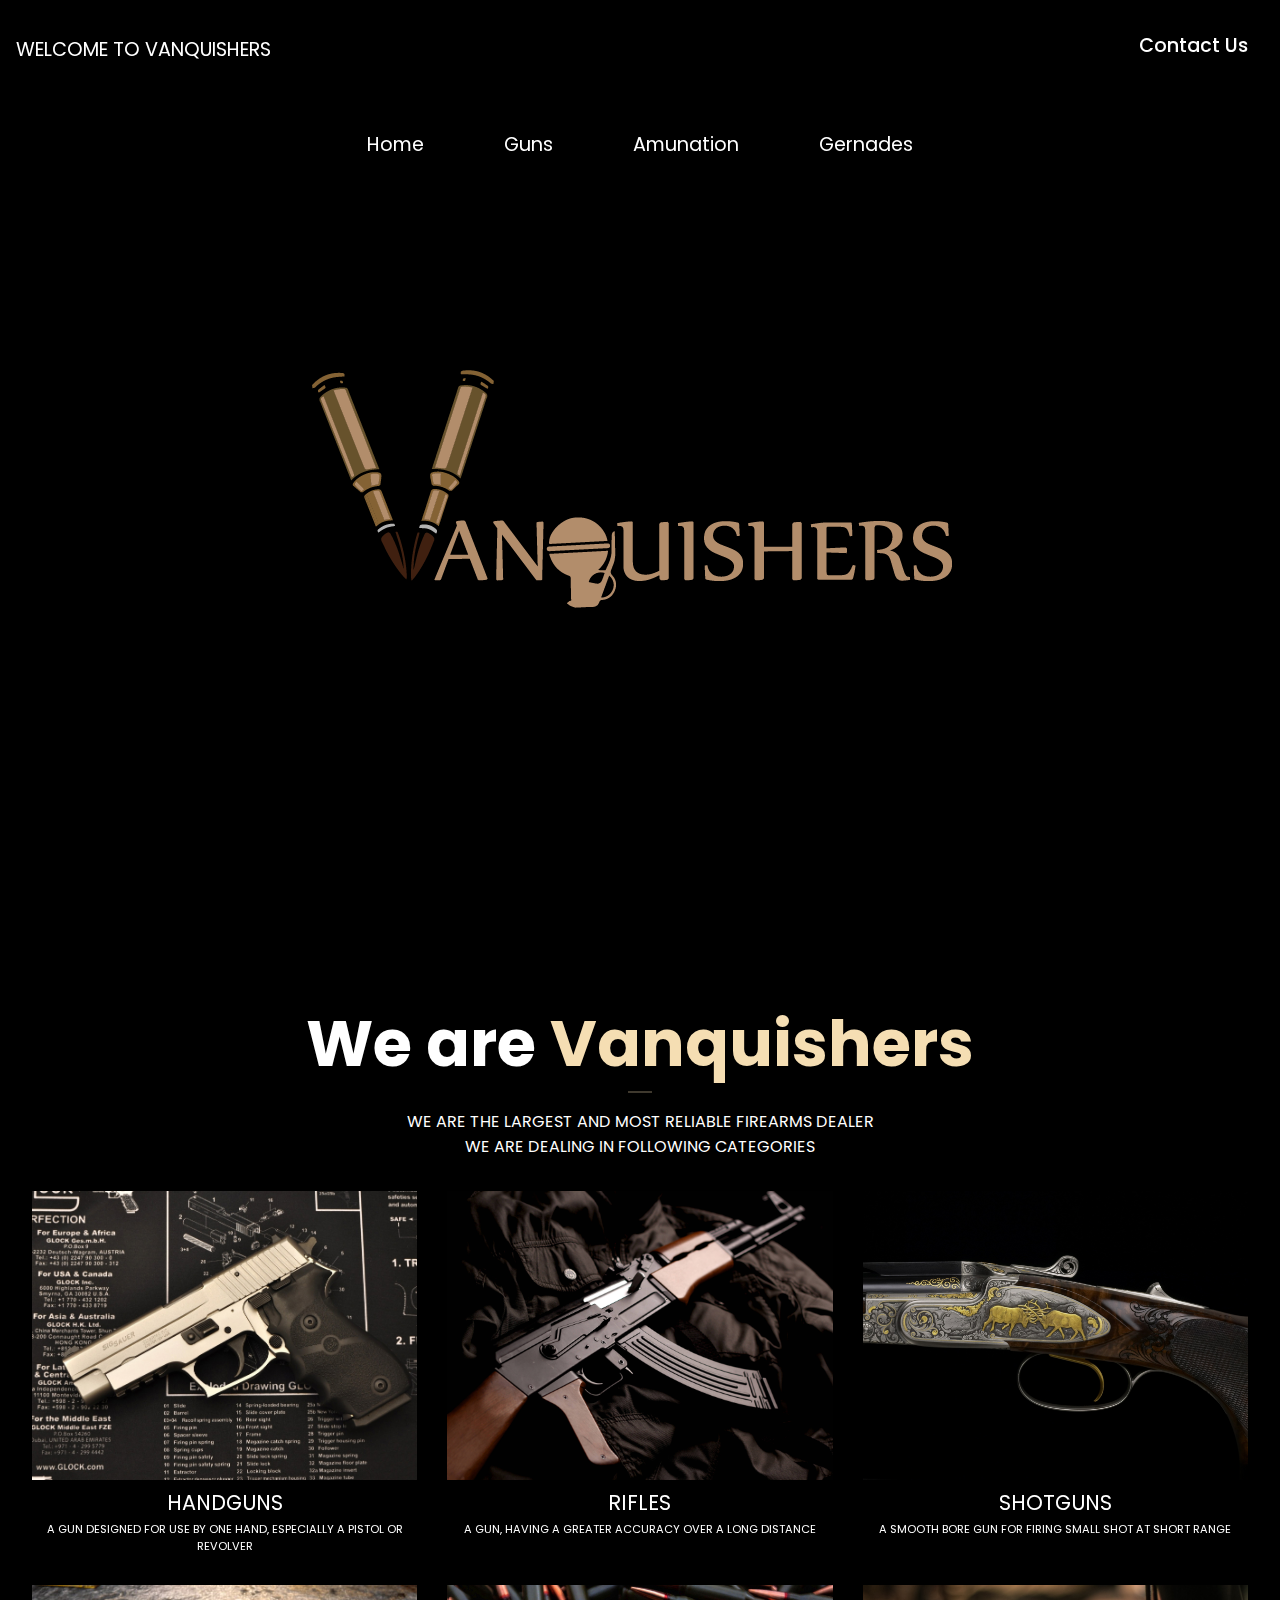
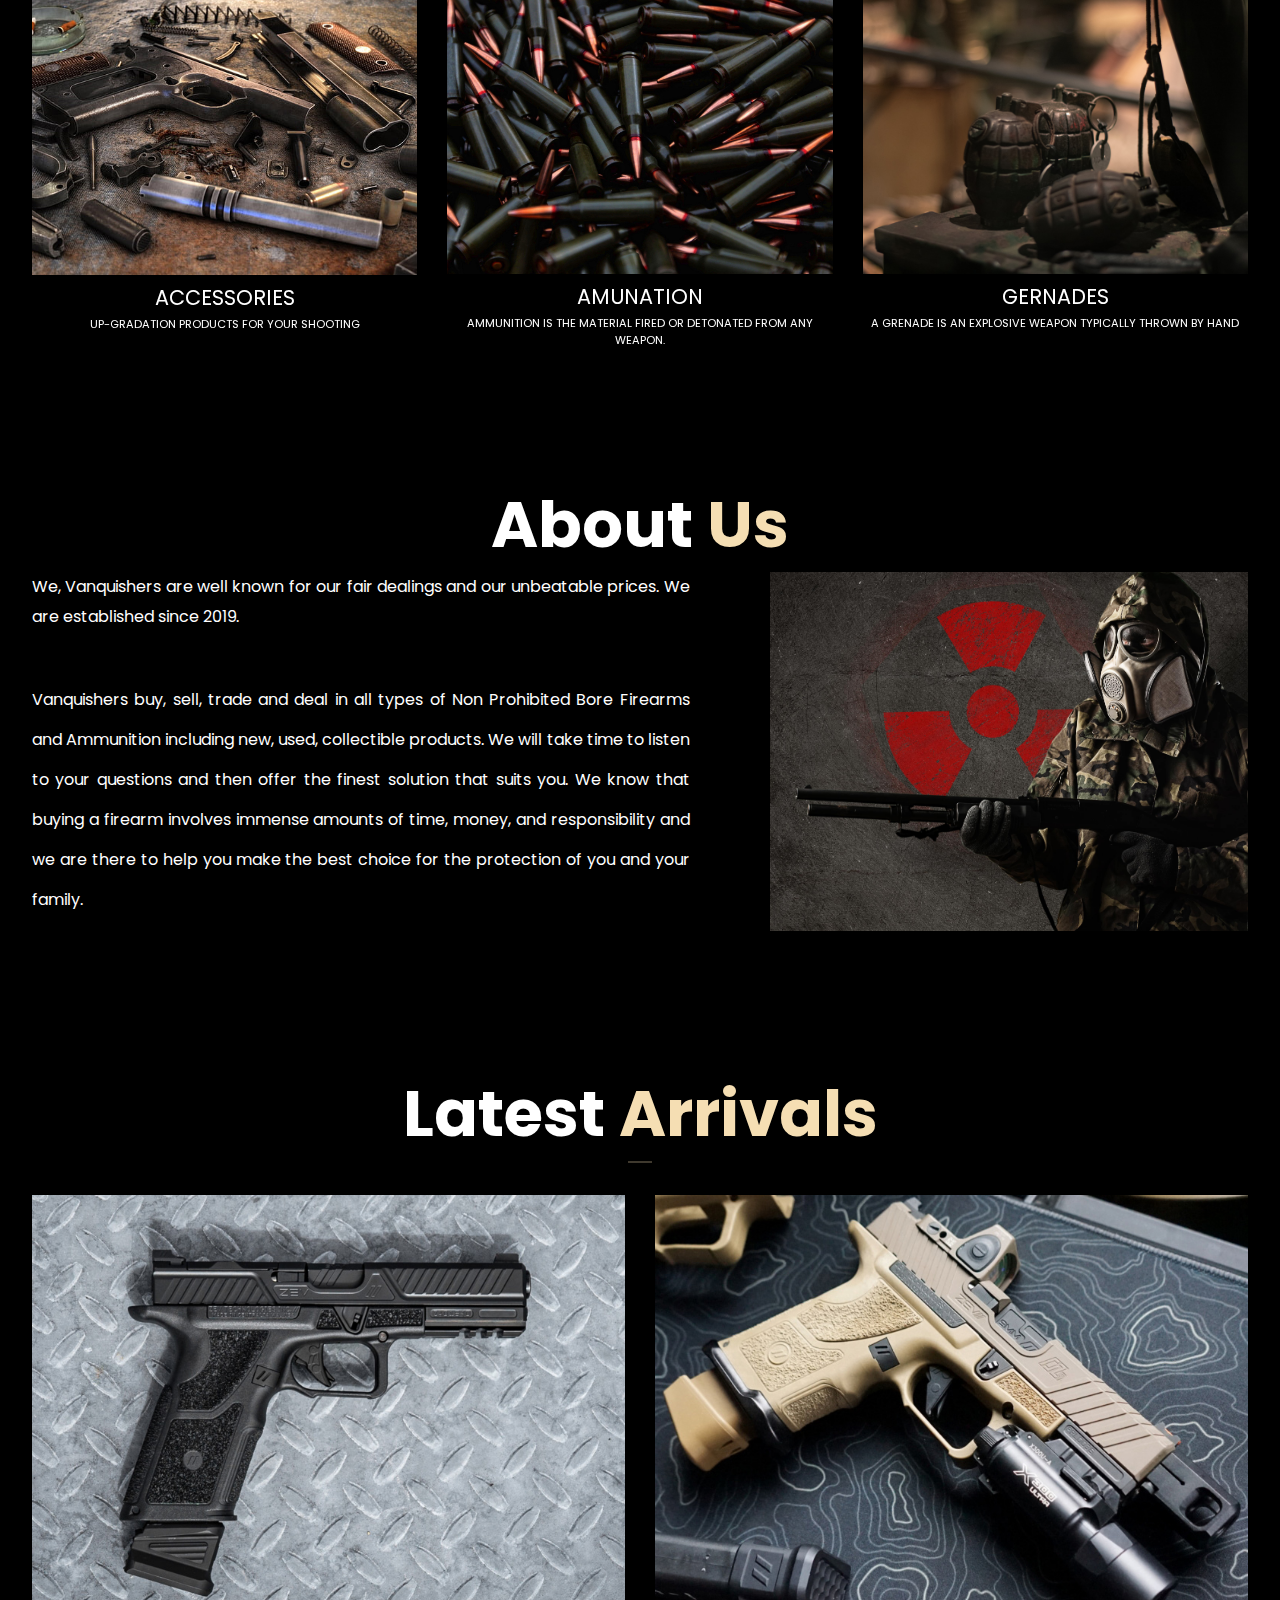
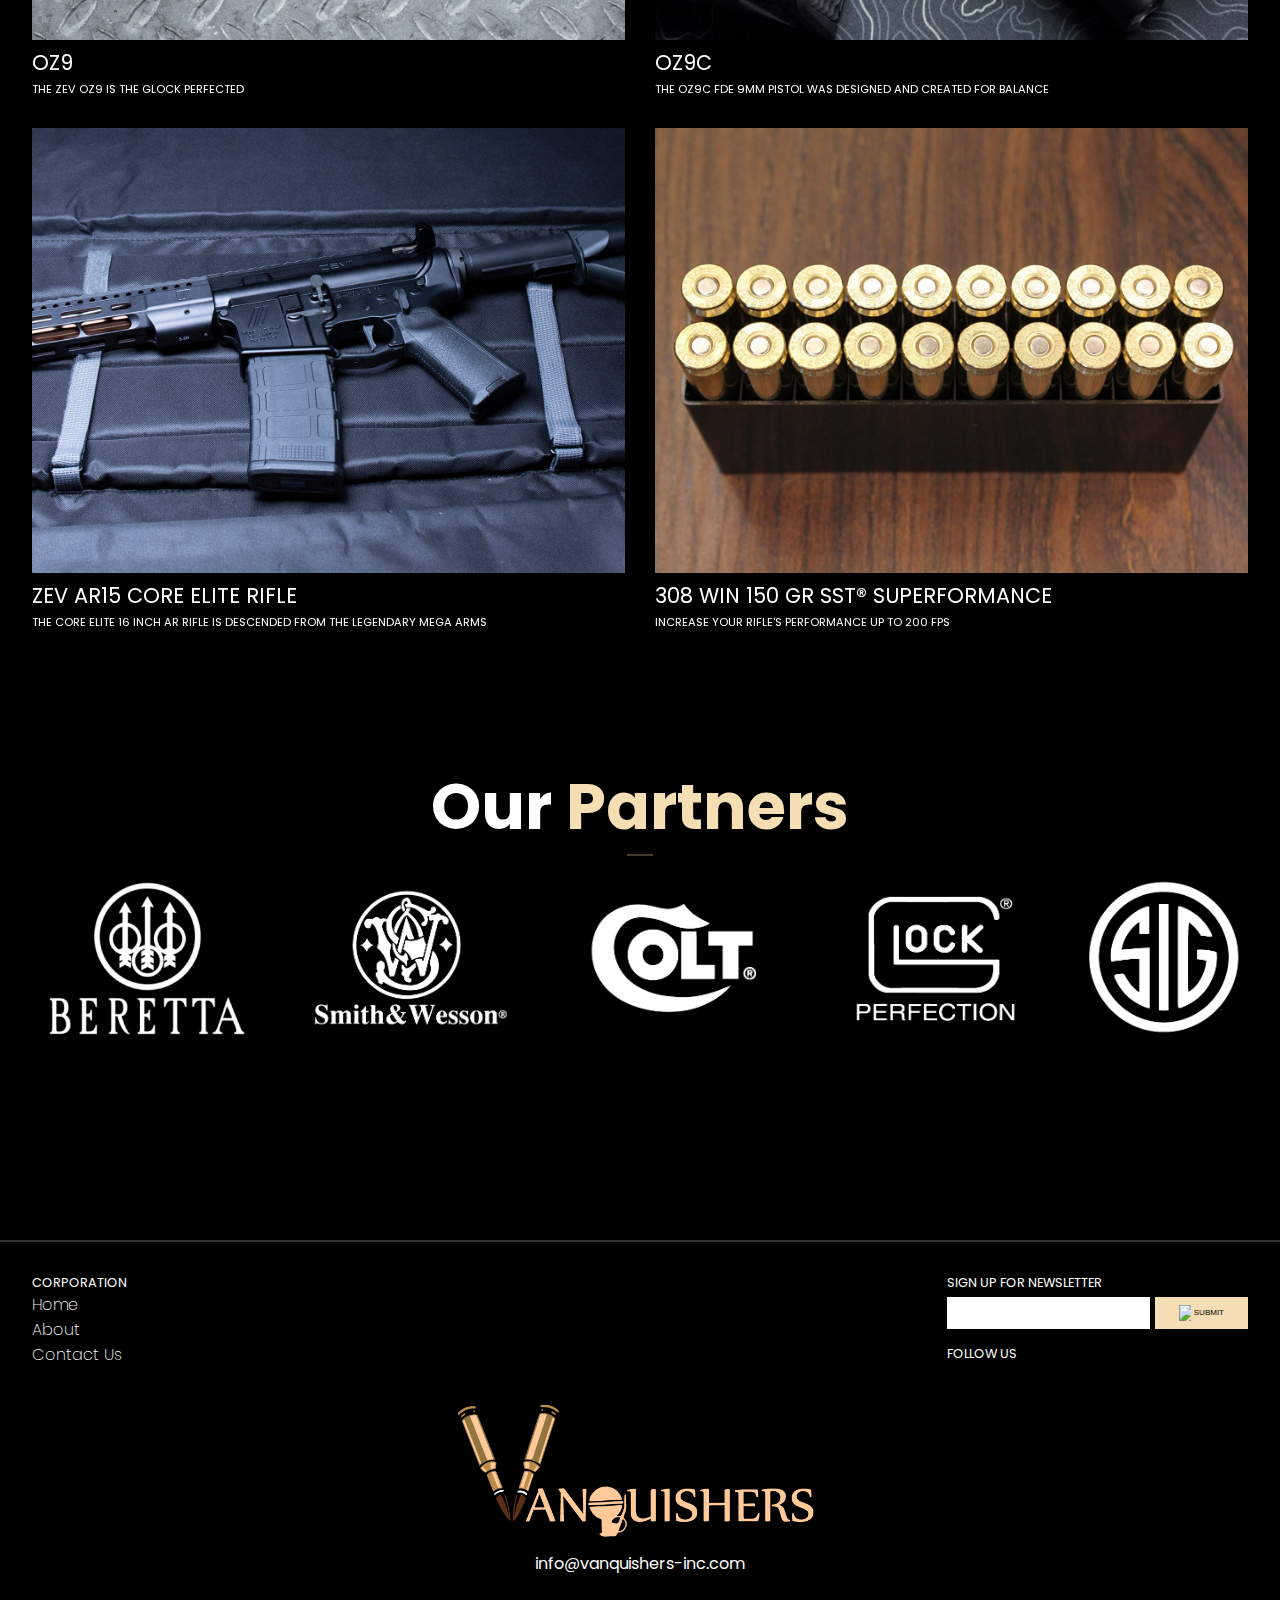
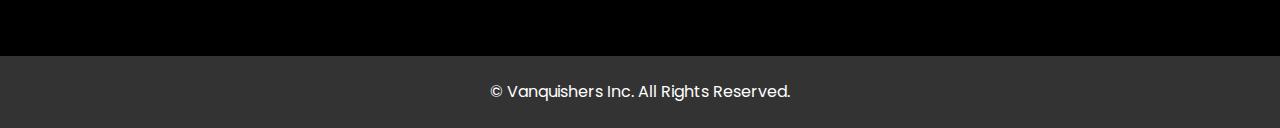
==== index.html @ de01dfa2 "vanquishers" ====
<!DOCTYPE html>
<html lang="en">
<head>

    <meta charset="UTF-8">
    <meta http-equiv="X-UA-Compatible" content="IE=edge">
    <meta name="viewport" content="width=device-width, initial-scale=1.0">
    <link rel="apple-touch-icon" sizes="180x180" href="/favicon_io/apple-touch-icon.png">
    <link rel="icon" type="image/png" sizes="32x32" href="/favicon_io/favicon-32x32.png">
    <link rel="icon" type="image/png" sizes="16x16" href="/favicon_io/favicon-16x16.png">
    <link rel="manifest" href="/favicon_io/site.webmanifest">
    <script src="https://kit.fontawesome.com/029ad0ef25.js" crossorigin="anonymous"></script>
    <link rel="stylesheet" href="sass/main.css">
    <title>Vanquisher Inc</title>
</head>
<body>
    <header class="header">
        <section class="header__upper">
            <h2 class="header__upper_heading h2" ><a href="index">Welcome to Vanquishers</a></h2>
            <a href="cart" class="header__upper_icon fa-2x"><i class="fas fa-shopping-cart fa-1x"></i></a>
            <div class="header__upper_links">
                <a href="/contactus" class="btn-primary">Contact Us</a>
            </div>
        </section>
        <section class="header__lower">
                <div class="header__lower_video">
                <video autoplay loop muted >
                    <source src="/video/test.mp4" type="video/mp4">
                    Update your browser please.
                  </video>
                </div>
                <nav class="header__lower_links">
                    <ul>
                        <li><a href="index">Home</a></li>
                        <li><a href="categories">Guns</a></li>
                        <li><a href="categories">Amunation</a></li>
                        <li><a href="categories">Gernades</a></li>
                    </ul>
                </nav>
                <figure class="header__lower_logo">
                    <img src="/img/logo.png" class="header__lower_logo--png" alt="vanquisher logo">
                </figure>
        </section>
    </header>
    <!-- ////////////////////////////////////////////Main//////////////////////////////////////////// -->

    <main class="main">

        <section class="container">
            <h1 class="h1 main__heading">
                We are <span class="main__heading_span">Vanquishers</span>
            </h1>
            <h2 class="h2 main__detail">We Are The Largest And Most Reliable Firearms Dealer
                <br>
                We Are Dealing  In Following Categories </h2>
            <section class="main__pics mb-1">
                <div class="main__pics_box">
                    <figure> 
                        <img src="img/handgun.jpg" alt="HANDGUN" class="main__pics_box--img">
                        <figcaption class="main__pics_box--caption" >Handguns</figcaption>     
                        <h3 class="main__pics_box--heading h3">A gun designed for use by one hand, especially a Pistol or Revolver</h3> 
                    </figure>
                </div>
                <div class="main__pics_box">
                    <figure> 
                        <img src="img/rifle.jpg" alt="RIFLE" class="main__pics_box--img">
                        <figcaption class="main__pics_box--caption" >Rifles</figcaption>     
                        <h3 class="main__pics_box--heading h3">A gun, having a greater accuracy over a long distance</h3> 
                    </figure>
                </div>
                <div class="main__pics_box">
                    <figure> 
                        <img src="img/shotgun.jpg" alt="SHOTGUN" class="main__pics_box--img">
                        <figcaption class="main__pics_box--caption" >Shotguns</figcaption>     
                        <h3 class="main__pics_box--heading h3">A smooth bore gun for firing small shot at short range</h3> 
                    </figure>
                </div>
                <div class="main__pics_box">
                    <figure> 
                        <img src="img/accessories.jpg" alt="ACCESSORIES" class="main__pics_box--img">
                        <figcaption class="main__pics_box--caption" >Accessories</figcaption>     
                        <h3 class="main__pics_box--heading h3">Up-gradation products for your shooting</h3> 
                    </figure>
                </div>
                <div class="main__pics_box">
                    <figure> 
                        <img src="img/amunation.jpg" alt="AMUNATION" class="main__pics_box--img">
                        <figcaption class="main__pics_box--caption" >Amunation</figcaption>     
                        <h3 class="main__pics_box--heading h3">Ammunition is the material fired or detonated from any weapon.</h3> 
                    </figure>
                </div>
                <div class="main__pics_box">
                    <figure> 
                        <img src="img/gernade.jpg" alt="GERNADES" class="main__pics_box--img">
                        <figcaption class="main__pics_box--caption" >Gernades</figcaption>     
                        <h3 class="main__pics_box--heading h3">A grenade is an explosive weapon typically thrown by hand</h3> 
                    </figure>
                </div>
            </section>
            <!-- //////////////////////////////////////////About US///////////////////////////////////////////// -->
            <section class="about mb-1">
                
                <h1 class="h1 about__heading">
                    About <span class="main__heading_span">Us</span>
                </h1>
                <div class="about__content">
                    <div>
                        <p>
                            We, Vanquishers are well known for our fair dealings and our unbeatable prices. We are established since 2019.
                            <br>
                           <span> Vanquishers buy, sell, trade and deal in all types of Non Prohibited Bore Firearms and Ammunition including new, used, collectible products. We will take time to listen to your questions and then offer the finest solution that  suits you. We know that buying a firearm involves immense amounts of time, money, and responsibility and we are there to help you make the best choice for the protection of you and your family.
                            </span> 
                    </p>
                    </div>
                    <figure>
                        <img src="img/about.jpg" alt="Person">
                    </figure>
                </div>
                
            </section>


            <!-- //////////////////////////////////////////Latest Arrivals///////////////////////////////////// -->
            
            <h1 class="h1 arrival__heading">
                Latest <span class="main__heading_span">Arrivals</span>
            </h1>
            <section class="arrival__pics mb-1">
                <div class="arrival__pics_box">
                    <figure> 
                        <img src="img/product1.jpg" alt="0z9" class="arrival__pics_box--img">
                        <figcaption class="arrival__pics_box--caption" >OZ9</figcaption>     
                        <h3 class="arrival__pics_box--heading h3">The ZEV OZ9 is the Glock perfected</h3> 
                    </figure>
                </div>
                <div class="arrival__pics_box">
                    <figure> 
                        <img src="img/product2.jpg" alt="0z9c" class="arrival__pics_box--img">
                        <figcaption class="arrival__pics_box--caption" >OZ9C</figcaption>     
                        <h3 class="arrival__pics_box--heading h3">The OZ9c FDE 9mm pistol was designed and created for balance</h3> 
                    </figure>
                </div>
                <div class="arrival__pics_box">
                    <figure> 
                        <img src="img/product3.jpg" alt="ZEV AR15 CORE ELITE RIFLE" class="arrival__pics_box--img">
                        <figcaption class="arrival__pics_box--caption" >ZEV AR15 CORE ELITE RIFLE</figcaption>     
                        <h3 class="arrival__pics_box--heading h3">The Core Elite 16 inch AR rifle is descended from the legendary Mega Arms</h3> 
                    </figure>
                </div>
                <div class="arrival__pics_box">
                    <figure> 
                        <img src="img/product4.jpg" alt="Ammunation" class="arrival__pics_box--img">
                        <figcaption class="arrival__pics_box--caption" >308 Win 150 gr SST® Superformance</figcaption>     
                        <h3 class="arrival__pics_box--heading h3">Increase your rifle's performance up to 200 fps</h3> 
                    </figure>
                </div>
                
            </section>

            <!-- ///////////////////////////////////Partners//////////////////////////////// -->

           
        </section>
        <section class="partner mb-1">
            <h1 class="h1 arrival__heading">
                Our <span class="main__heading_span">Partners</span>
            </h1>
            <div>
                <figure class="partner__figure">
                    <img src="./img/logo1 (1).png" alt="logo1">
                </figure>
                <figure class="partner__figure">
                    <img src="./img/logo1 (2).png" alt="logo1">
                </figure>
                
                <figure class="partner__figure">
                    <img src="./img/logo1 (4).png" alt="logo1">
                </figure>
                <figure class="partner__figure">
                    <img src="./img/logo1 (5).png" alt="logo1">
                </figure>
                <figure class="partner__figure">
                    <img src="./img/logo1 (6).png" alt="logo1">
                </figure>
            </div>
        </section>
    </main>

    <footer class="footer">
        <div class="container">
            <section class="footer__upper mb-2">
               <nav class="footer__upper_nav">
                    <ul >
                        <h3 class="h3 footer__upper_heading">Corporation</h3>
                        <li><a href="#">Home</a></li>
                        <li><a href="#">About</a></li>
                        <li><a href="#">Contact Us</a></li>
                    </ul>
               </nav>
               <section>
                   <form action="#" class="footer__upper_form">
                        <h3 class="h3 footer__upper_heading">Sign up for newsletter</h3>
                        <div>
                            <input type="text" >
                            
                            <button type="submit" class="btn-secondary"><img src="https://img.icons8.com/ios/100/000000/mail.png"/>Submit</button>
                        </div>
                   </form>
                   <div class="footer__upper_form-follow">
                        <h3 class="h3 footer__upper_heading">Follow Us</h3>
                        <a href="https://www.facebook.com/willzxonealt/" target="_blank"><i class="fab fa-facebook fa-2x"></i></a>
                        <a href="https://www.instagram.com/waleedasif_willz/" target="_blank"><i class="fab fa-instagram fa-2x"></i></a>
                    </div>
               </section>
            </section>
            <section class="footer__middle mb-2">
                <figure class="footer__middle_logo">
                    <img src="/img/logo.png" class="header__middle_logo--png" alt="vanquisher logo">
                </figure>
                <p class="lead">
                    info@vanquishers-inc.com
                </p>
            </section>
        </div>
        <section class="footer__lower">
            <p class="lead">
                &copy; Vanquishers Inc. All Rights Reserved.
            </p>
        </section>
    </footer>
</body>
</html>
---- sass/main.css ----
@import url(https://fonts.googleapis.com/css2?family=Poppins:ital,wght@0,100;0,200;0,300;0,400;0,500;0,600;0,700;1,100;1,200;1,300;1,400;1,500;1,600&display=swap);*{margin:0;padding:0}@media only screen and (max-width:62.5em){html{font-size:90%}}@media only screen and (max-width:30em){html{font-size:70%}}@media only screen and (max-width:23.75em){html{font-size:50%}}body{-webkit-box-sizing:border-box;box-sizing:border-box;font-family:Poppins,sans-serif;background-color:#000}a{text-decoration:none;color:#fff;font-size:1.2rem;font-weight:400}figcaption,h2,h3,h4{text-transform:uppercase;font-weight:400;color:#fff}img{width:100%}ul{list-style:none;color:#fff}ul li{cursor:pointer;-webkit-transition:.2s all ease-in-out;transition:.2s all ease-in-out}h1{text-align:center;font-size:4rem;color:#fff}h1_span{color:wheat}.btn-primary,.btn-secondary{display:inline-block;padding:.75rem 1rem;color:#fff;font-size:1.2rem;-webkit-transition:.5s all ease-in-out;transition:.5s all ease-in-out}.btn-primary{background-color:wheat;font-weight:500}.btn-secondary{padding:.5rem 1.5rem;-webkit-transition:.3s all ease-in-out;transition:.3s all ease-in-out;cursor:pointer;font-weight:500;font-size:.5rem;text-transform:uppercase;border:none;background-color:wheat;color:#000}.btn-secondary:hover{background-color:#fff}.container{max-width:1300px;padding:0 2rem;margin:auto;overflow:hidden}@media only screen and (max-width:37.5em){.container{padding:0 4rem}}@media only screen and (max-width:30em){.container{padding:0 5rem}}.mt-1{margin-top:4rem}.mb-1{margin-bottom:8rem}.mb-2{margin-bottom:2rem}.lead{font-size:1rem;font-weight:100px}.header{margin-bottom:6rem;height:100vh;-webkit-clip-path:polygon(0 0,100% 0,100% 0,100% 100%,100% 90%,50% 100%,0 90%,0 100%,0 100%,0 0);clip-path:polygon(0 0,100% 0,100% 0,100% 100%,100% 90%,50% 100%,0 90%,0 100%,0 100%,0 0)}@media only screen and (max-width:37.5em){.header{height:100%}}@media only screen and (max-width:30em){.header{-webkit-clip-path:inset(0 0 0 0);clip-path:inset(0 0 0 0)}}.header__upper{color:#fff;background-color:#000;height:8vh;width:100%;display:-webkit-box;display:-ms-flexbox;display:flex;-webkit-box-pack:justify;-ms-flex-pack:justify;justify-content:space-between;-webkit-box-align:end;-ms-flex-align:end;align-items:flex-end;padding-bottom:.5rem}@media only screen and (max-width:37.5em){.header__upper{padding-top:1rem;-webkit-box-orient:vertical;-webkit-box-direction:normal;-ms-flex-direction:column;flex-direction:column;-webkit-box-align:center;-ms-flex-align:center;align-items:center;-webkit-box-pack:start;-ms-flex-pack:start;justify-content:flex-start;height:-webkit-fit-content;height:-moz-fit-content;height:fit-content}}.header__upper_heading{font-size:1.3rem;margin-left:1rem;margin-bottom:.5rem}.header__upper_heading a{-webkit-transition:.2s all ease-in-out;transition:.2s all ease-in-out}@media only screen and (max-width:62.5em){.header__upper_heading a{font-size:1rem}}@media only screen and (max-width:37.5em){.header__upper_heading a{font-size:1.5rem}}.header__upper_heading a:hover{color:wheat}.header__upper_icon{-webkit-transition:.3s all ease-in-out;transition:.3s all ease-in-out}.header__upper_icon i{display:inline-block}@media only screen and (max-width:62.5em){.header__upper_icon{font-size:1.5rem}}@media only screen and (max-width:37.5em){.header__upper_icon{font-size:1rem}}.header__upper_icon:hover{color:wheat}.header__upper_links a:last-child{margin:0 1rem}.header__upper_links a{display:inline-block;background-color:#000;border-radius:1rem}@media only screen and (max-width:62.5em){.header__upper_links a{font-size:1rem}}.header__upper_links a:hover{border-radius:0;background-color:rgba(250,216,154,.822);color:#000}.header__lower_links{display:-webkit-box;display:-ms-flexbox;display:flex;-webkit-box-align:center;-ms-flex-align:center;align-items:center;-webkit-box-pack:center;-ms-flex-pack:center;justify-content:center;height:5rem}.header__lower_links ul{display:-webkit-box;display:-ms-flexbox;display:flex;margin-top:3rem}.header__lower_links ul li{font-size:1.5rem;font-weight:200}.header__lower_links ul li:not(:last-child){margin-right:5rem}@media only screen and (max-width:37.5em){.header__lower_links ul li:not(:last-child){margin-right:3rem}}@media only screen and (max-width:62.5em){.header__lower_links ul li a{font-size:1rem}}.header__lower_links ul li a::after{-webkit-transition:.5s all ease-in-out;transition:.5s all ease-in-out;content:"";border-bottom:.2rem solid #fff;display:block;width:100%;opacity:0}.header__lower_links ul li a:hover{color:wheat}.header__lower_links ul li a:hover::after{border-color:#f7d69b;opacity:1}.header__lower_video{-webkit-filter:brightness(20%);filter:brightness(20%);width:100%;position:fixed;top:0;z-index:-1}.header__lower_video video{height:100%;-o-object-fit:fill;object-fit:fill}.header__lower_logo{margin:auto;width:-webkit-fit-content;width:-moz-fit-content;width:fit-content}.header__lower_logo img{-webkit-filter:contrast(100%) opacity(70%);filter:contrast(100%) opacity(70%)}@media only screen and (max-width:75em){.header__lower_logo{width:50%}}.about__content{width:100%;display:-webkit-box;display:-ms-flexbox;display:flex;-webkit-box-pack:justify;-ms-flex-pack:justify;justify-content:space-between}@media only screen and (max-width:62.5em){.about__content{-webkit-box-orient:vertical;-webkit-box-direction:normal;-ms-flex-direction:column;flex-direction:column;-webkit-box-align:center;-ms-flex-align:center;align-items:center}}.about__content figure{margin-left:5rem}@media only screen and (max-width:62.5em){.about__content figure{margin:0;width:70%}}.about__content div{line-height:30px}@media only screen and (max-width:62.5em){.about__content div{width:70%}}.about__content div p{text-align:justify}.about__content div p span{display:block;margin-top:3rem;line-height:40px}@media only screen and (max-width:62.5em){.about__content div p span{margin:0;margin-bottom:2rem}}@media only screen and (max-width:75em){.about__content div p span{line-height:25px}}@media only screen and (max-width:62.5em){.about__content div p span{line-height:25px}}.arrival,.main{-webkit-perspective:-1000px;perspective:-1000px;color:#fff}.arrival__heading,.main__heading{text-align:center;font-size:4rem}@media only screen and (max-width:37.5em){.arrival__heading,.main__heading{font-size:2.5rem}}@media only screen and (max-width:30em){.arrival__heading,.main__heading{font-size:2rem}}.arrival__heading_span,.main__heading_span{color:wheat}.arrival__heading::after,.main__heading::after{content:"";border-bottom:2px solid rgba(245,222,179,.26);display:block;width:2%;margin:0 auto;margin-bottom:1rem}.arrival__detail,.main__detail{font-size:1rem;text-align:center}@media only screen and (max-width:30em){.arrival__detail,.main__detail{font-size:.8rem}}.arrival__pics,.main__pics{display:-ms-grid;display:grid;position:relative;-webkit-perspective:-1000px;perspective:-1000px;-ms-grid-rows:(1fr)[2];grid-template-rows:repeat(2,1fr);-ms-grid-columns:(1fr)[3];grid-template-columns:repeat(3,1fr);gap:30px;margin-top:2rem}@media only screen and (max-width:30em){.arrival__pics,.main__pics{-ms-grid-rows:() [1fr];grid-template-rows:repeat(1fr);-ms-grid-columns:(1fr)[1];grid-template-columns:repeat(1,1fr)}}.arrival__pics_box,.main__pics_box{width:100%}.arrival__pics_box--img,.main__pics_box--img{width:100%}.arrival__pics_box--caption,.main__pics_box--caption{font-size:1.3rem;text-align:center}.arrival__pics_box--heading,.main__pics_box--heading{font-size:.7rem;font-weight:400;text-align:center;padding-top:.2rem}.arrival__pics{-ms-grid-columns:(1fr)[2];grid-template-columns:repeat(2,1fr)}@media only screen and (max-width:37.5em){.arrival__pics{-ms-grid-columns:(1fr)[1];grid-template-columns:repeat(1,1fr)}}.arrival__pics_box--heading{text-align:left}.arrival__pics_box--caption{text-align:left}.partner div{display:-webkit-box;display:-ms-flexbox;display:flex;-webkit-box-align:center;-ms-flex-align:center;align-items:center;-webkit-box-pack:center;-ms-flex-pack:center;justify-content:center}.partner div .partner__figure{width:15rem;height:15rem}.partner div .partner__figure:not(:last-child){margin-left:2rem}.cat__header{height:30vh}@media only screen and (max-width:62.5em){.cat__header{margin-bottom:0}}@media only screen and (max-width:30em){.cat__header{height:-webkit-fit-content;height:-moz-fit-content;height:fit-content;margin-bottom:3rem}}.categories__main section{-ms-grid-rows:(1fr)[1];grid-template-rows:repeat(1,1fr)}.items__main{color:#fff}@media only screen and (max-width:50em){.items__main .container{max-width:600px}}@media only screen and (max-width:75em){.items__main h1{margin-bottom:1.8rem}}.items__main_grid{display:-ms-grid;display:grid;-ms-grid-rows:(1fr)[1];grid-template-rows:repeat(1,1fr);-ms-grid-columns:(1fr)[2];grid-template-columns:repeat(2,1fr);-webkit-column-gap:5rem;column-gap:5rem}@media only screen and (max-width:50em){.items__main_grid{-ms-grid-columns:(1fr)[1];grid-template-columns:repeat(1,1fr)}}.items__main_grid--dis-cap{font-size:2rem;border-bottom:.1rem solid #333;padding-bottom:1rem;margin-bottom:1rem}.items__main_grid--dis-price{font-size:1.2rem}.items__main_grid--dis-details{text-align:justify;word-spacing:5px}.items__main_grid--dis a{font-size:1rem;font-weight:400}.cart__main_table{width:100%;display:table;text-align:left;color:#fff;border-spacing:1rem}.cart__main_table .product__name,.cart__main_table .product__price{border:2px solid wheat;font-size:1.1rem;padding:1rem}.cart__main_table .product__name_dis,.cart__main_table .product__price_dis{border:2px solid wheat;padding:1rem}.cart__main_table tbody tr:last-child td{border:4px solid wheat}.cart__main_table--btn{margin-top:1.5rem;margin-left:2px;font-size:1rem;font-weight:300;padding:.8rem 2rem}.payment{margin-top:2rem;color:#fff}.contact{display:-webkit-box;display:-ms-flexbox;display:flex;-webkit-box-pack:center;-ms-flex-pack:center;justify-content:center;-webkit-box-align:center;-ms-flex-align:center;align-items:center}.contact__form{padding:10rem;background-color:#333;border-radius:10px;display:-webkit-box;display:-ms-flexbox;display:flex}.contact__form_left{margin-right:5rem}.contact__form_left h1{padding-right:5rem;text-align:left;font-size:3rem}.contact__form_left h1::after{width:3rem;margin:.4rem}.contact__form_right{display:-webkit-box;display:-ms-flexbox;display:flex;-webkit-box-orient:vertical;-webkit-box-direction:normal;-ms-flex-direction:column;flex-direction:column}.contact__form_right input{color:#fff;font-size:1rem;background-color:#333;padding:.5rem 8rem;padding-left:0;border:none;border-bottom:rgba(245,222,179,.452) 1px solid;margin-right:.3rem}.contact__form_right input::-webkit-input-placeholder{color:rgba(255,255,255,.5);font-size:.8rem;text-transform:uppercase}.contact__form_right input:-ms-input-placeholder{color:rgba(255,255,255,.5);font-size:.8rem;text-transform:uppercase}.contact__form_right input::-ms-input-placeholder{color:rgba(255,255,255,.5);font-size:.8rem;text-transform:uppercase}.contact__form_right input::placeholder{color:rgba(255,255,255,.5);font-size:.8rem;text-transform:uppercase}.contact__form_right input:not(:last-child){margin-bottom:1rem}.contact__form_right input:nth-of-type(4){margin-top:2rem}.contact__form_right input:focus-visible{outline:0}.contact__form_right-btn{display:-webkit-box;display:-ms-flexbox;display:flex;-webkit-box-pack:justify;-ms-flex-pack:justify;justify-content:space-between}.contact__form_right-btn button{font-size:.7rem}.footer{border-top:2px solid #333;padding-top:2rem;position:relative}.footer__upper{display:-webkit-box;display:-ms-flexbox;display:flex;-webkit-box-pack:justify;-ms-flex-pack:justify;justify-content:space-between;-webkit-box-align:start;-ms-flex-align:start;align-items:flex-start}@media only screen and (max-width:50em){.footer__upper{-webkit-box-orient:vertical;-webkit-box-direction:normal;-ms-flex-direction:column;flex-direction:column}}.footer__upper_heading{font-size:.8rem;color:#fff;text-transform:uppercase}.footer__upper ul li a{-webkit-transition:.3s all ease-in-out;transition:.3s all ease-in-out;color:#fff;font-size:1rem;font-weight:200}.footer__upper ul li a:hover{color:wheat}.footer__upper_form{margin-bottom:1rem}@media only screen and (max-width:50em){.footer__upper_form{margin-top:2rem}}.footer__upper_form h3{margin-bottom:.3rem}.footer__upper_form div{display:-webkit-box;display:-ms-flexbox;display:flex}.footer__upper_form div input{padding:.5rem .8rem;border-radius:none;border:none;margin-right:.3rem}.footer__upper_form div input:focus-visible{outline:0}.footer__upper_form div button{display:-webkit-box;display:-ms-flexbox;display:flex;-webkit-box-align:center;-ms-flex-align:center;align-items:center}.footer__upper_form div button img{width:12px;margin-right:.2rem}.footer__upper div h3{margin-bottom:.5rem}@media only screen and (max-width:62.5em){.footer__upper div a{font-size:1rem}}.footer__upper div a:not(:last-child){margin-right:1rem}.footer__middle{color:#fff;text-align:center;margin:5rem 0}@media only screen and (max-width:50em){.footer__middle{margin-top:10rem}}.footer__middle_logo{display:block;margin:0 auto;margin-top:-12rem;width:25rem}@media only screen and (max-width:37.5em){.footer__middle_logo{width:20rem}}.footer__middle p{margin-left:auto;margin-top:-9rem}@media only screen and (max-width:37.5em){.footer__middle p{margin-top:-7rem}}.footer__lower{display:-webkit-box;display:-ms-flexbox;display:flex;-webkit-box-pack:center;-ms-flex-pack:center;justify-content:center;-webkit-box-align:center;-ms-flex-align:center;align-items:center;color:#fff;background-color:#333;height:8vh}
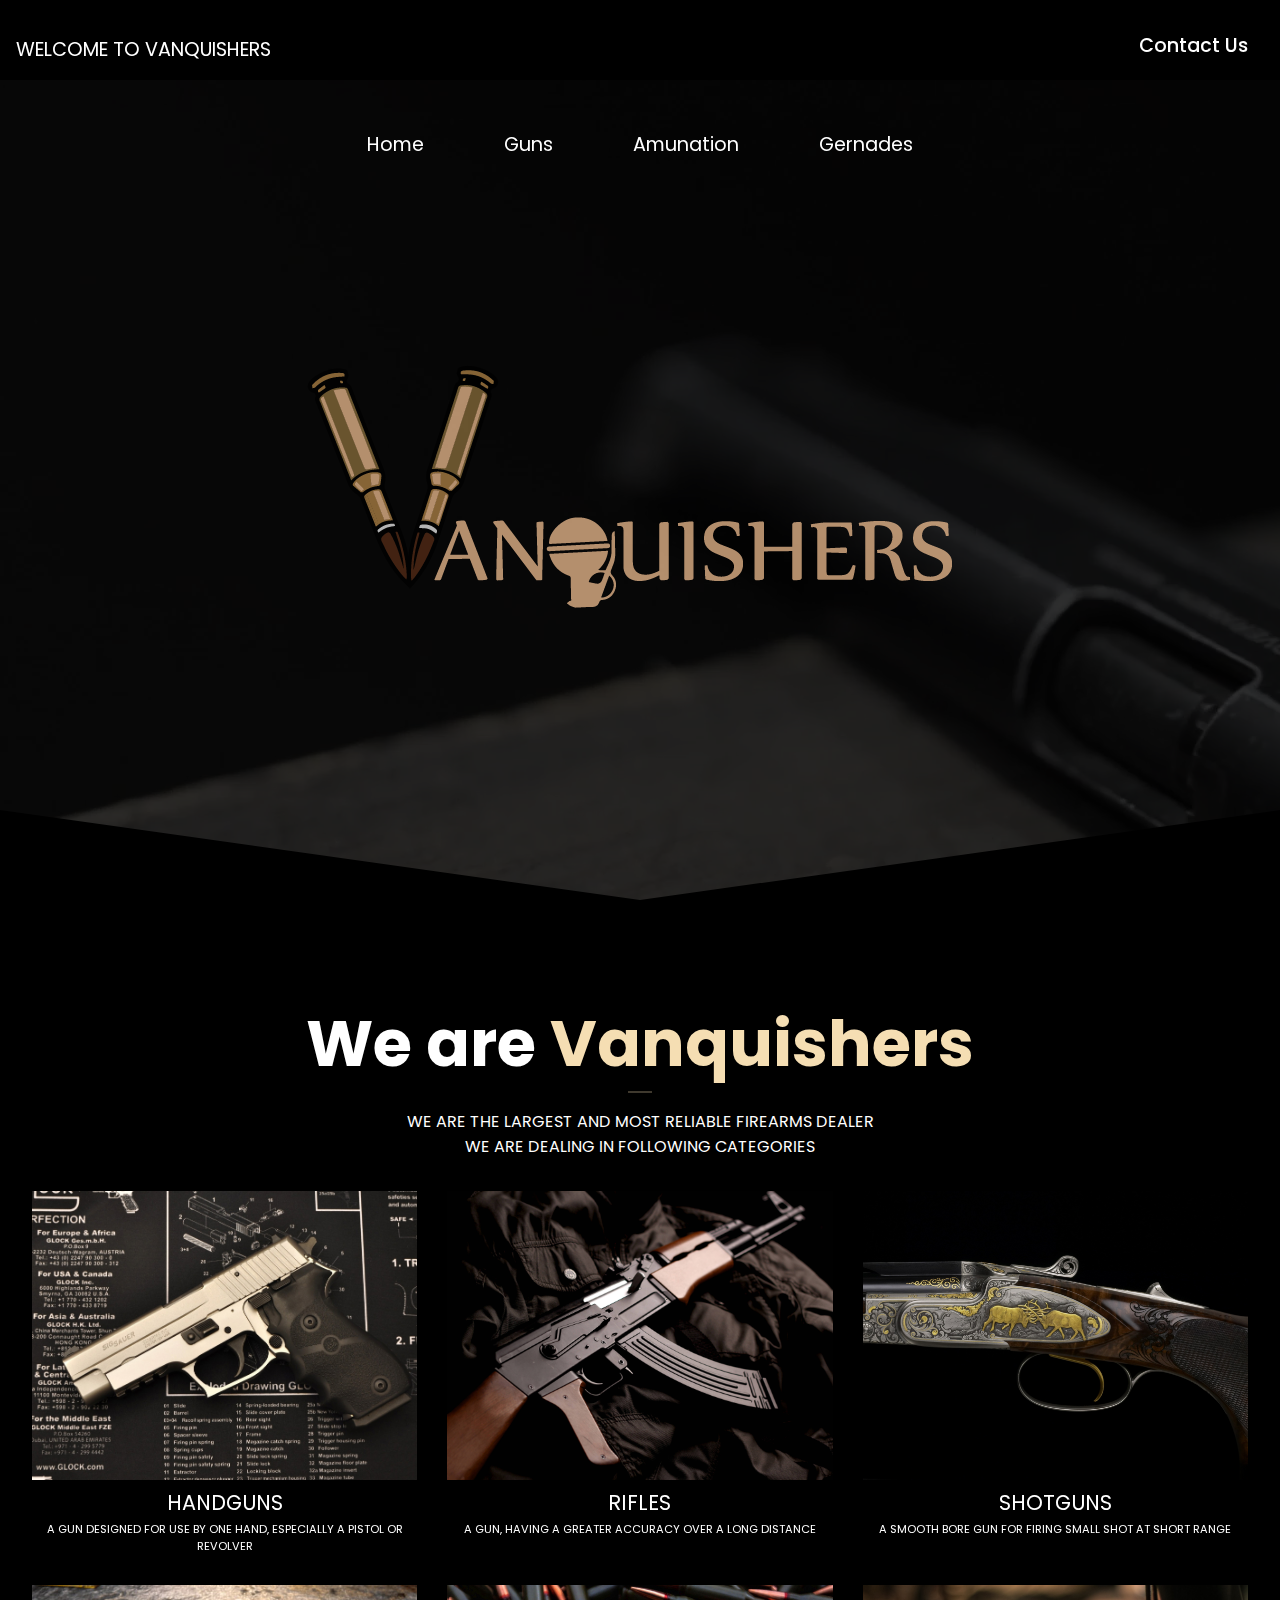
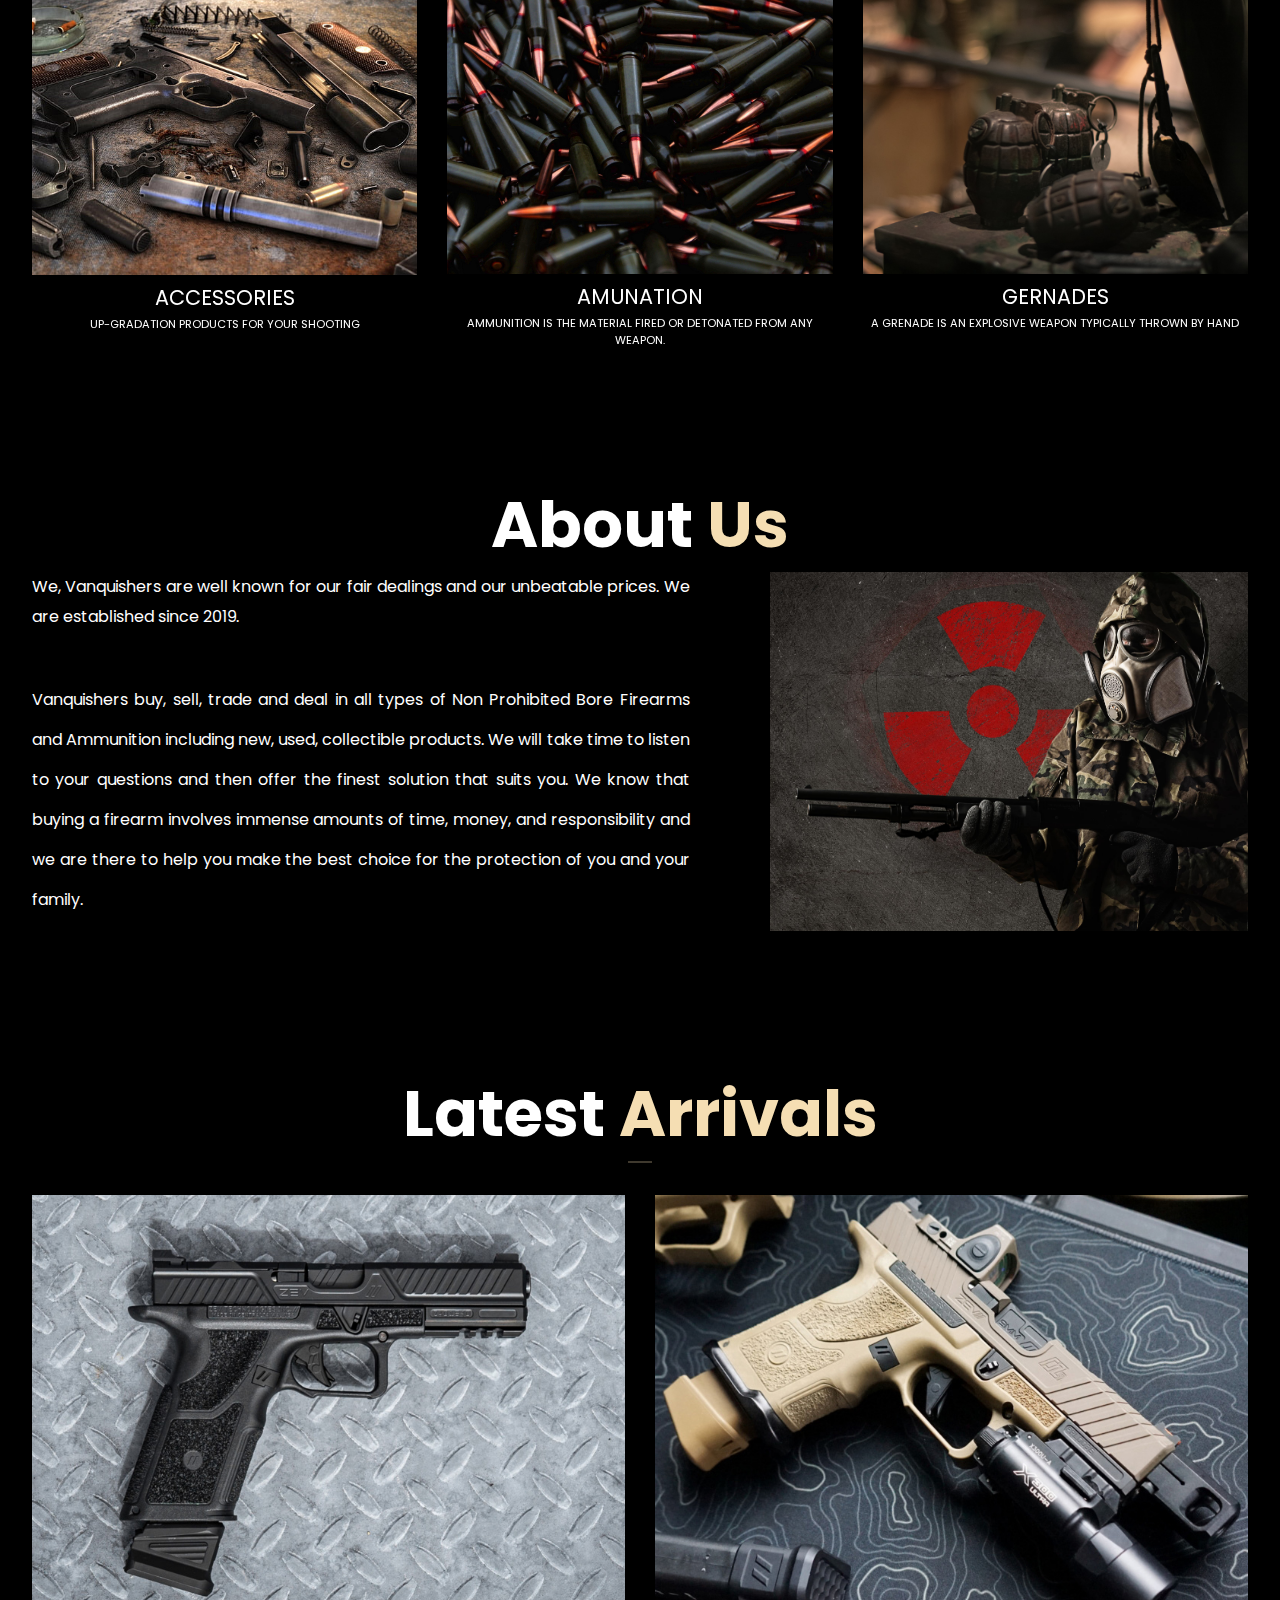
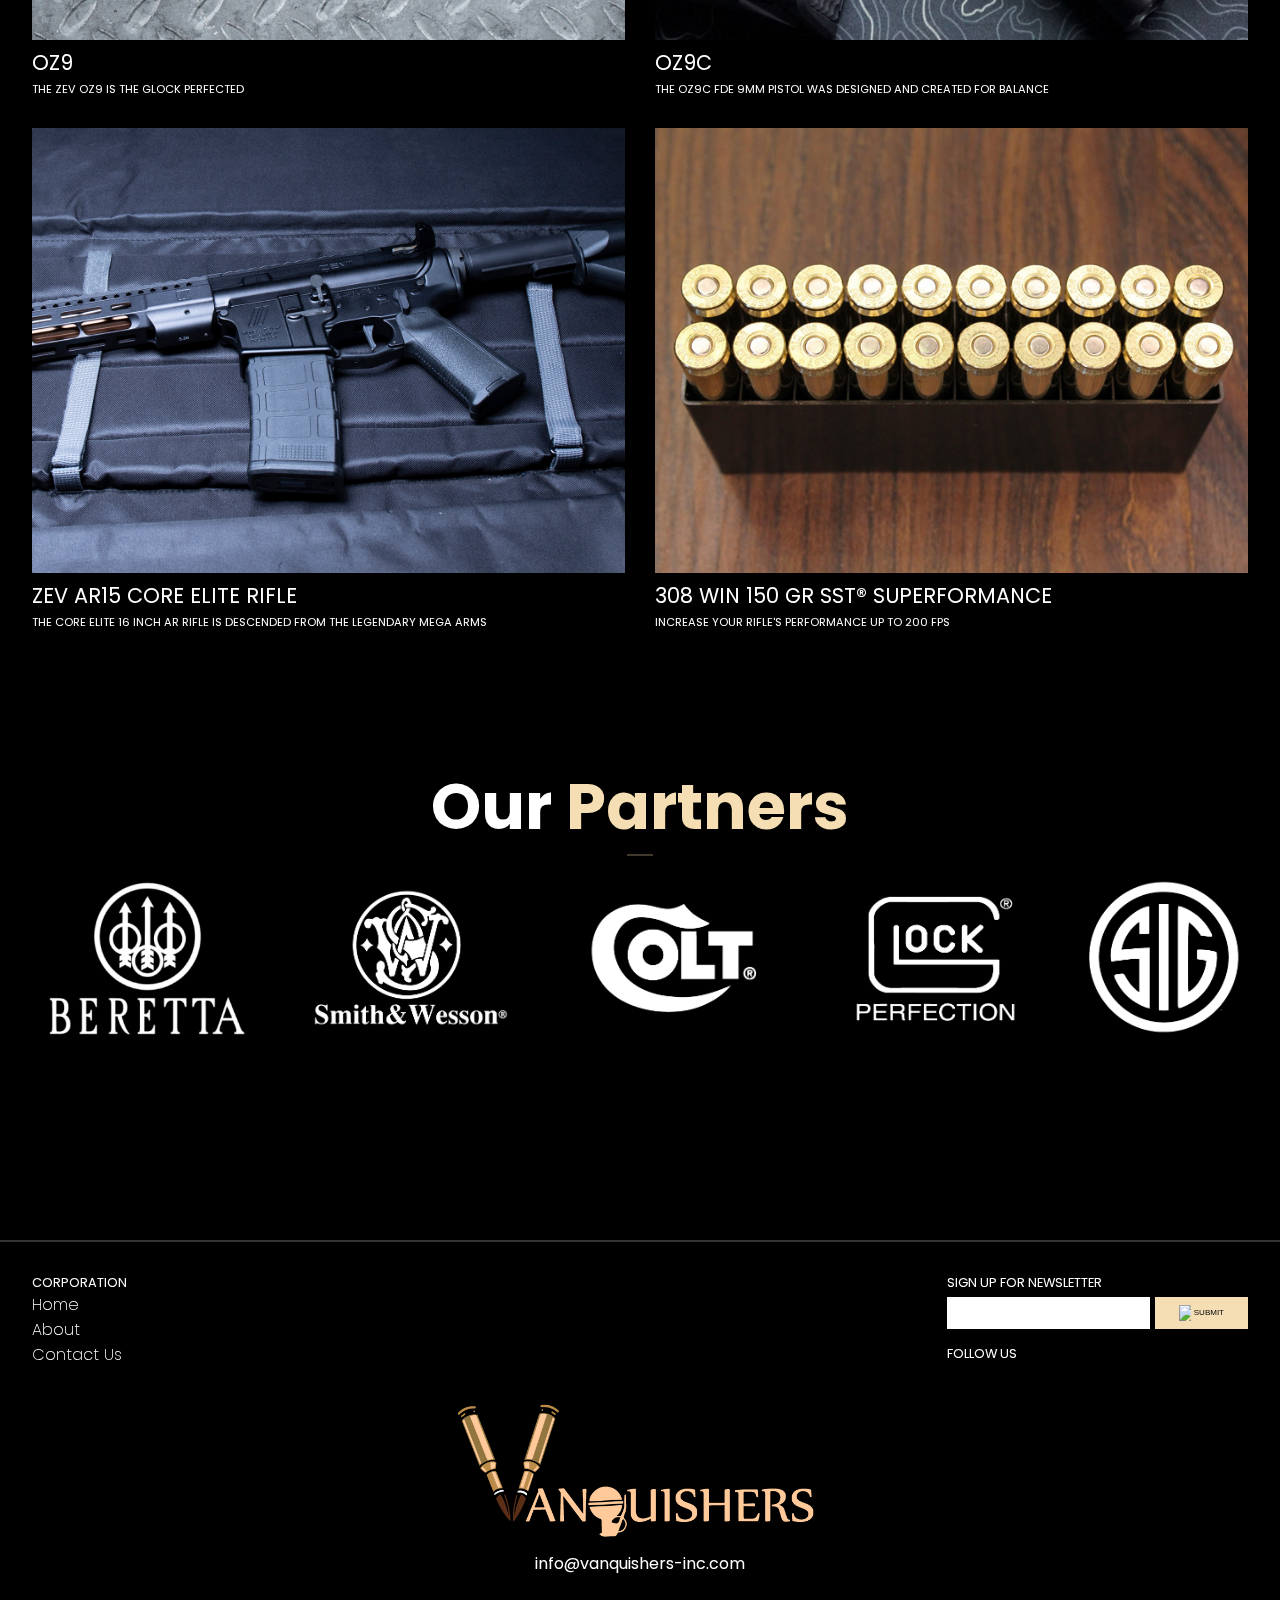
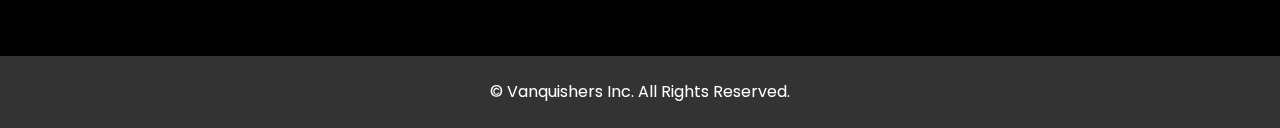
==== commit 1065b59d: "update" ====
--- a/index.html
+++ b/index.html
@@ -25,7 +25,7 @@
         <section class="header__lower">
                 <div class="header__lower_video">
                 <video autoplay loop muted >
-                    <source src="/video/test.mp4" type="video/mp4">
+                    <source src="/video/test.m4v" type="video/mp4">
                     Update your browser please.
                   </video>
                 </div>
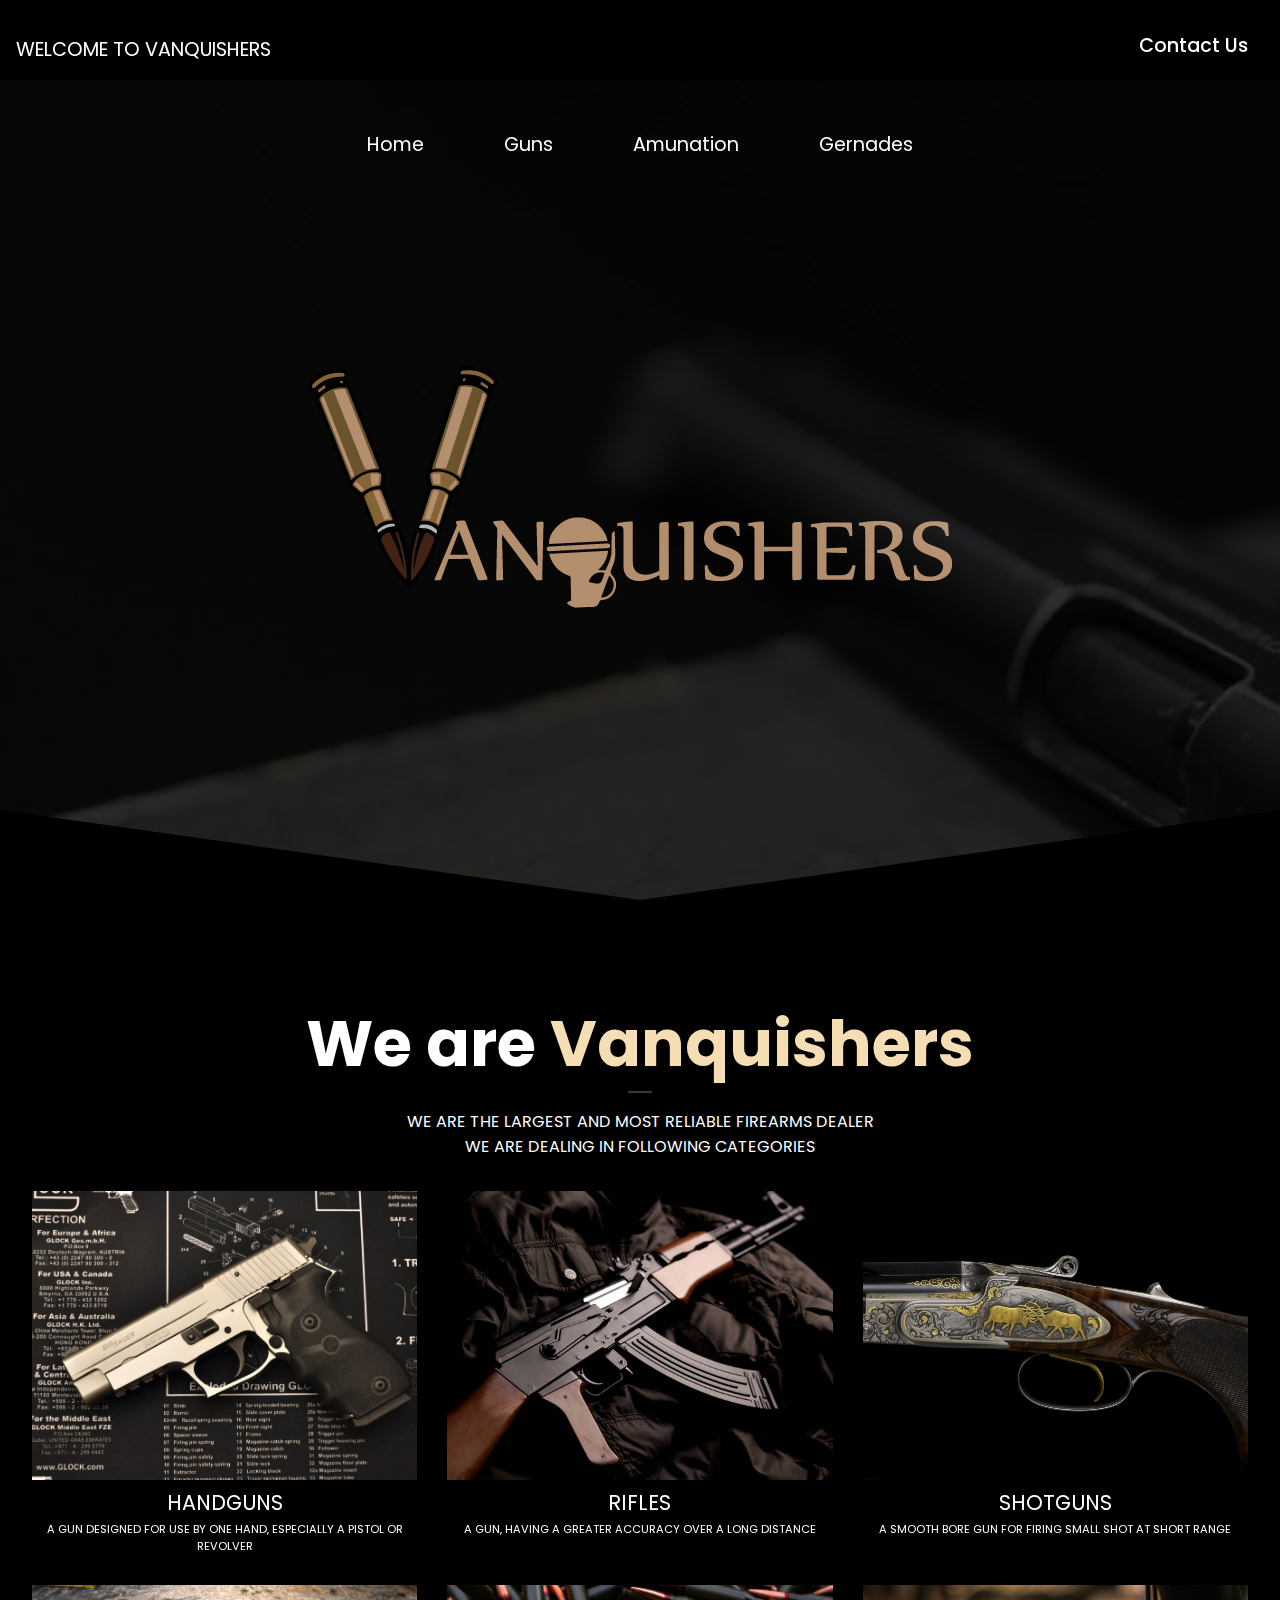
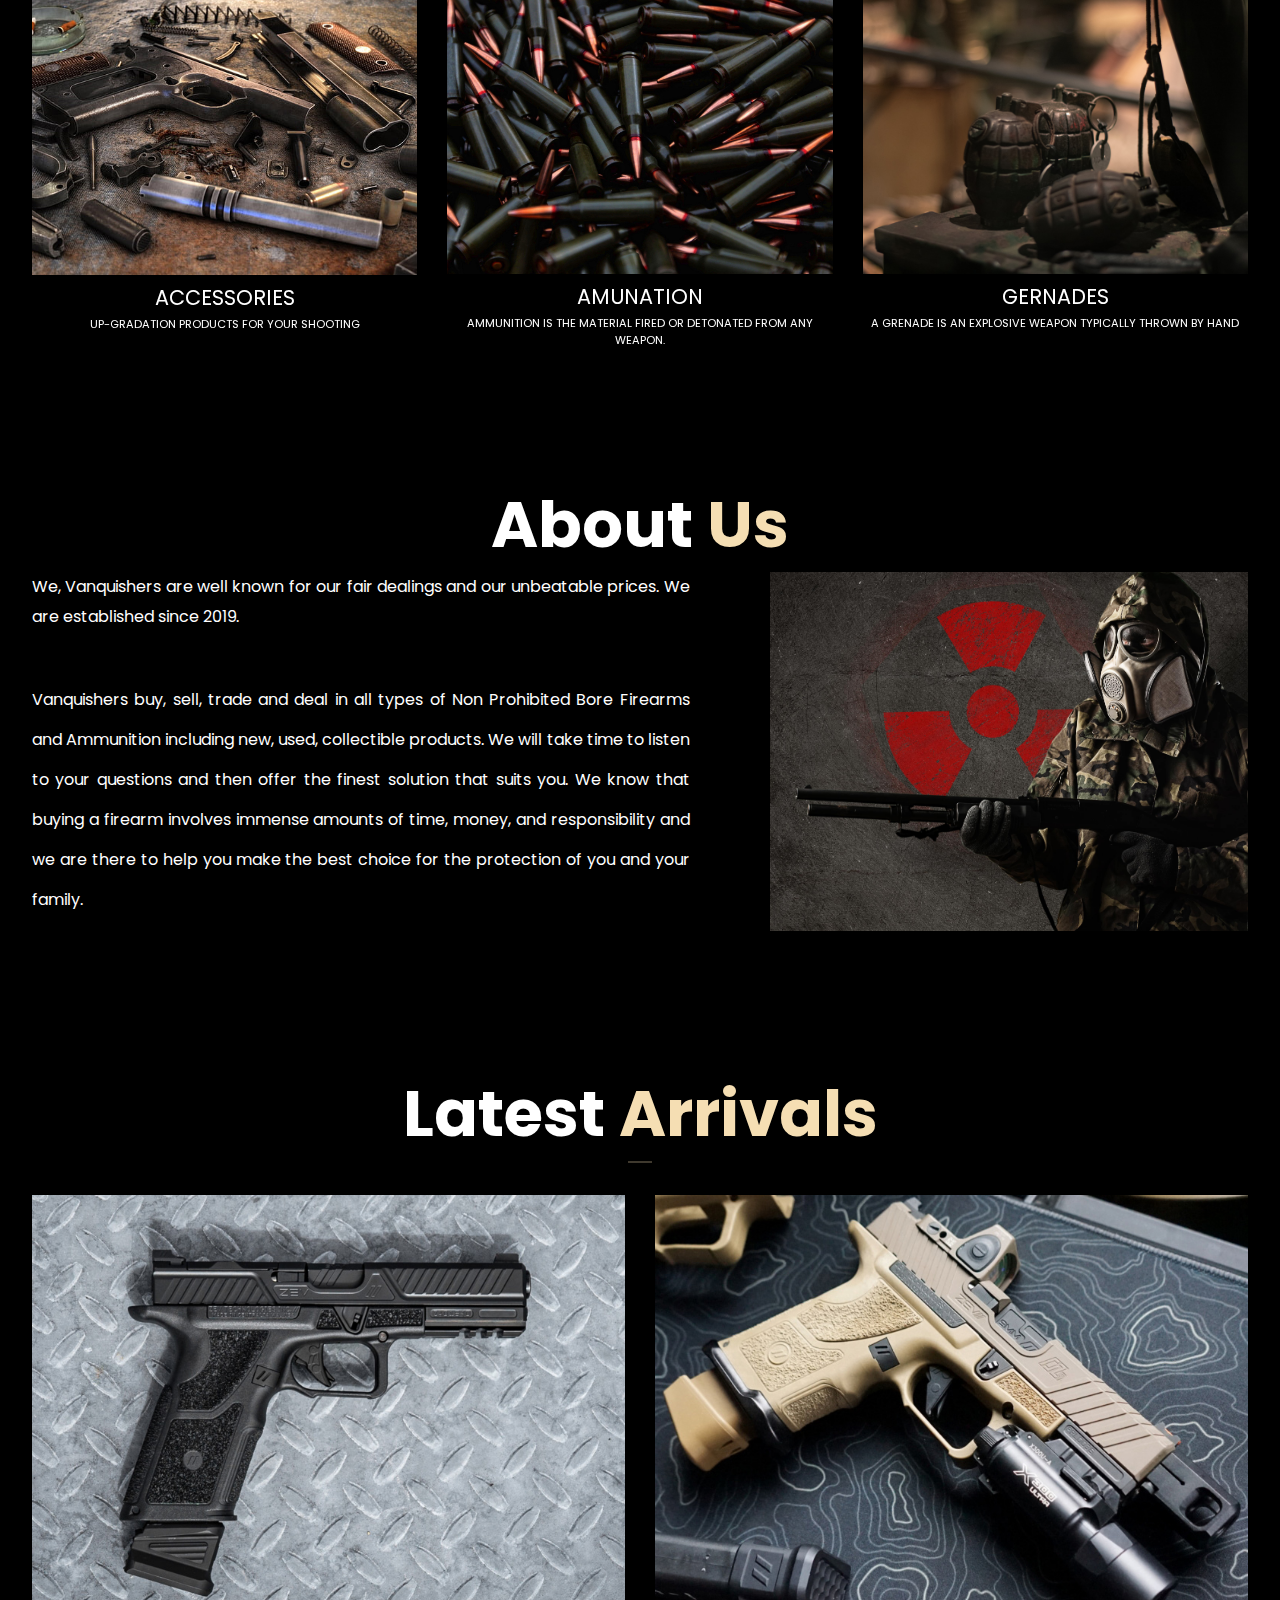
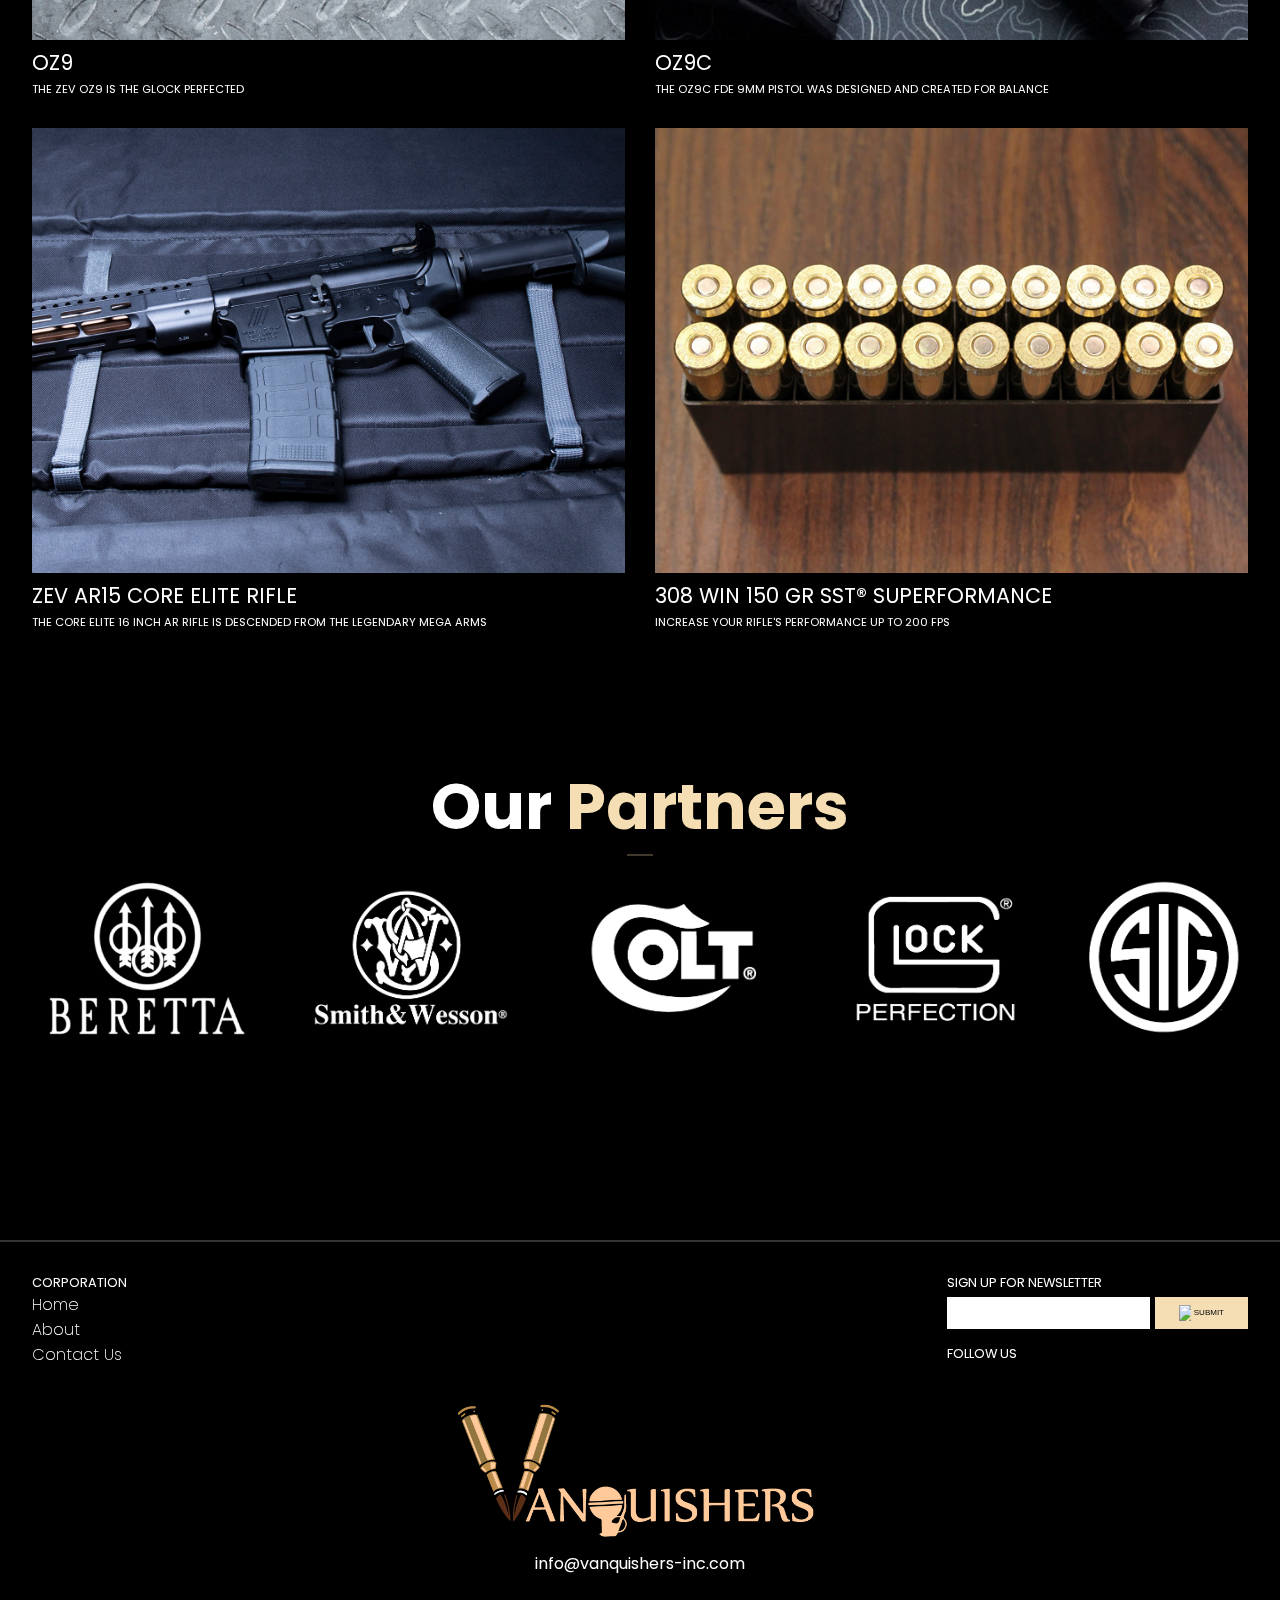
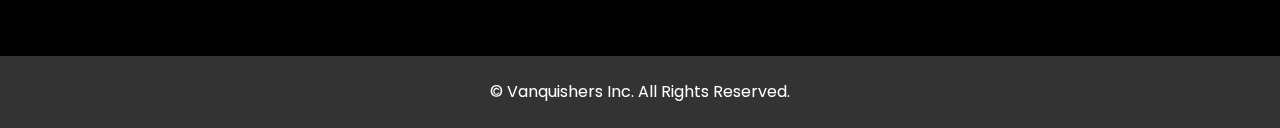
==== commit 264792be: "update" ====
--- a/index.html
+++ b/index.html
@@ -24,7 +24,7 @@
         </section>
         <section class="header__lower">
                 <div class="header__lower_video">
-                <video autoplay loop muted >
+                <video autoplay loop muted playsinline>
                     <source src="/video/test.m4v" type="video/mp4">
                     Update your browser please.
                   </video>
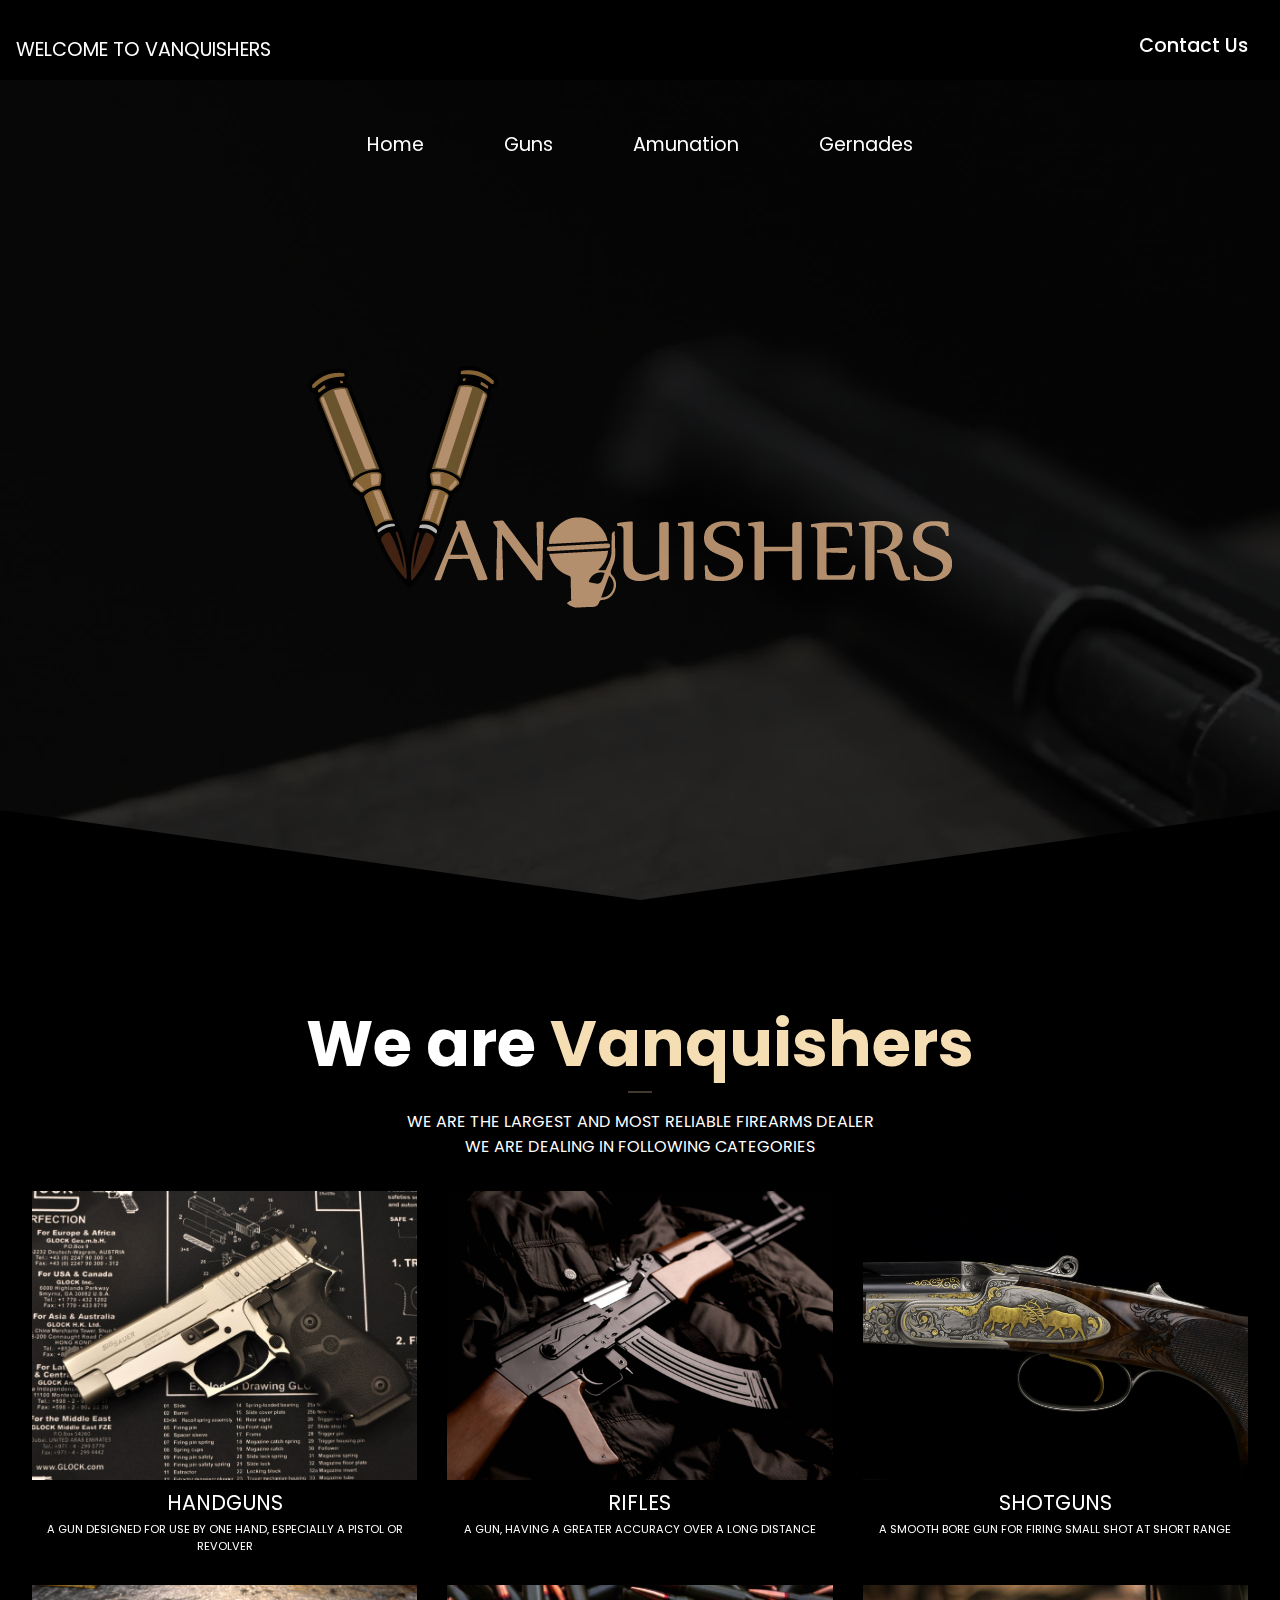
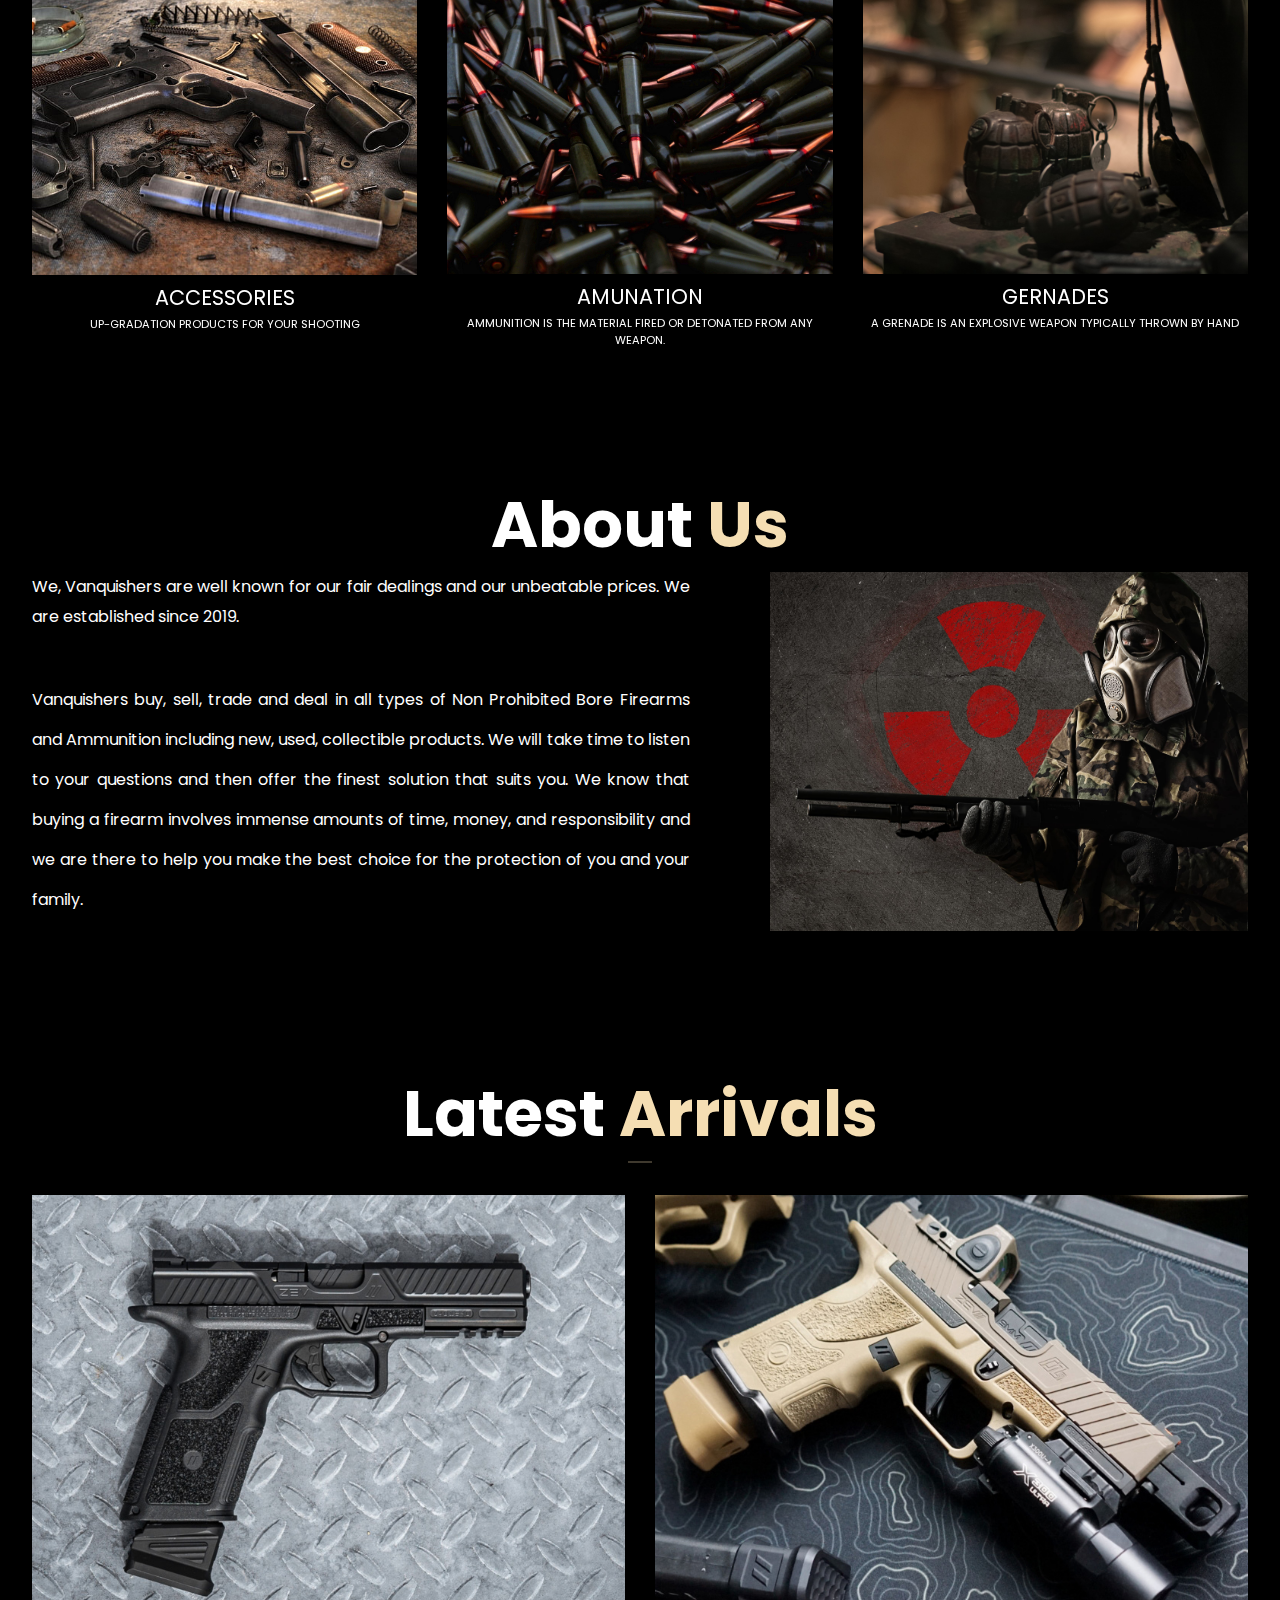
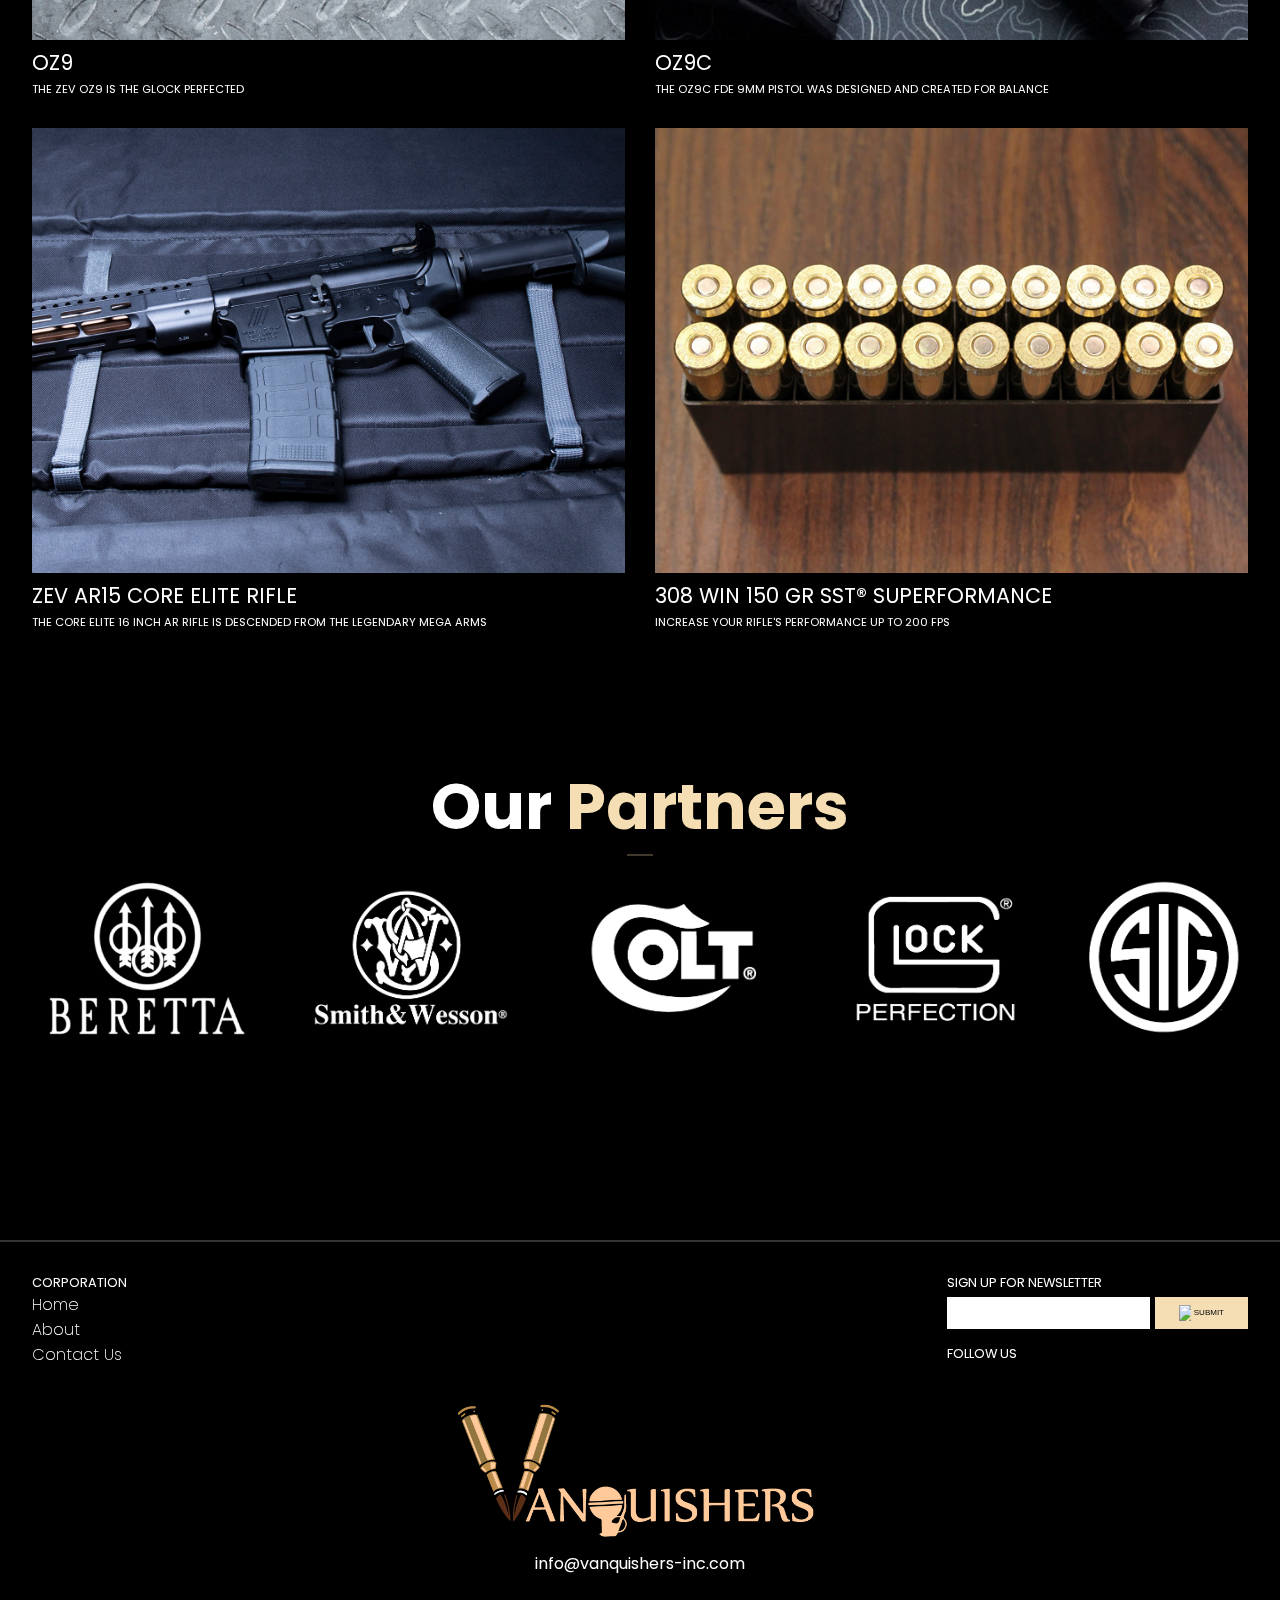
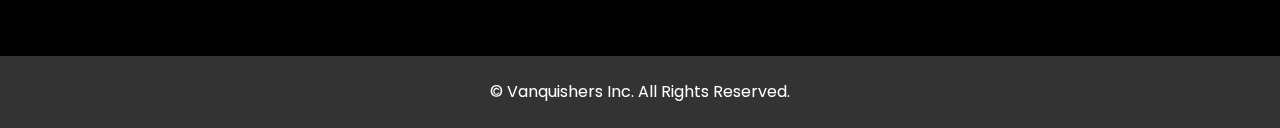
==== commit b9b3c4c6: "update" ====
--- a/index.html
+++ b/index.html
@@ -24,7 +24,7 @@
         </section>
         <section class="header__lower">
                 <div class="header__lower_video">
-                <video autoplay loop muted playsinline>
+                <video autoplay loop muted playsinline controls="true">
                     <source src="/video/test.m4v" type="video/mp4">
                     Update your browser please.
                   </video>
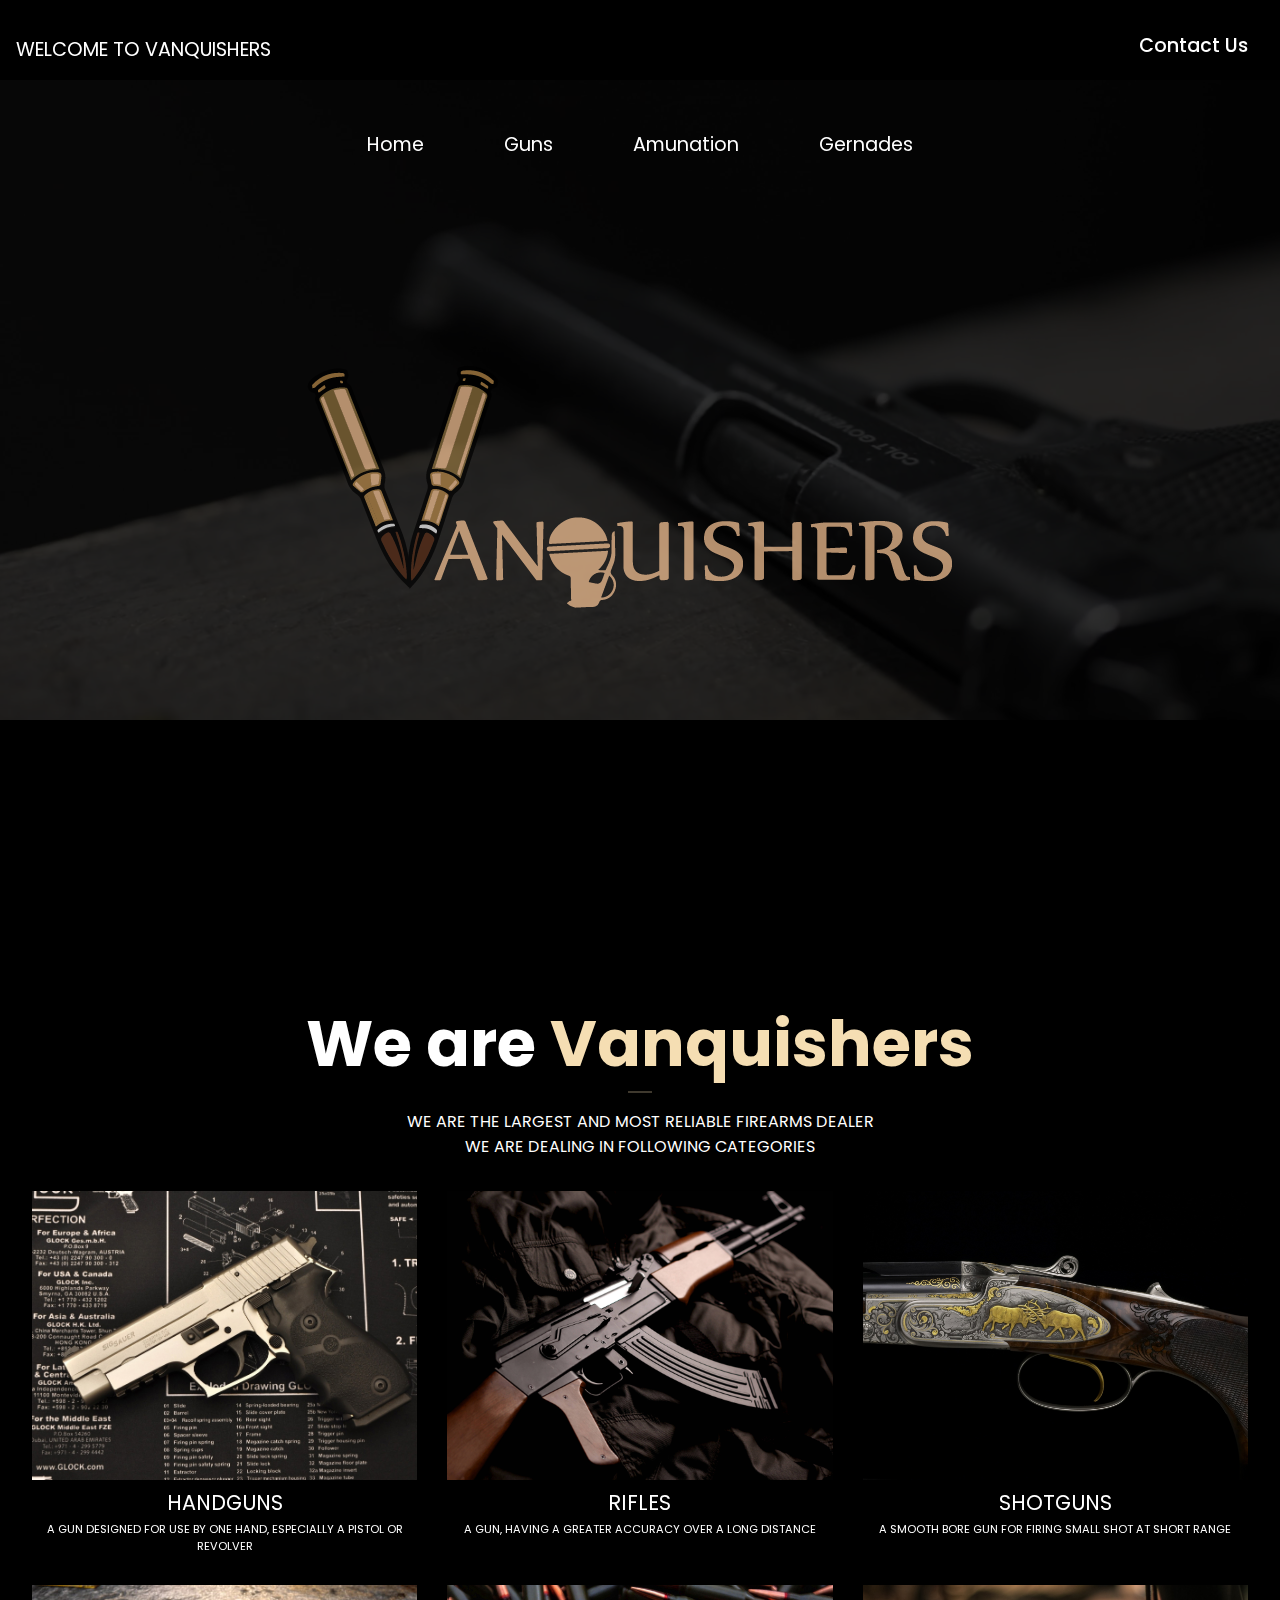
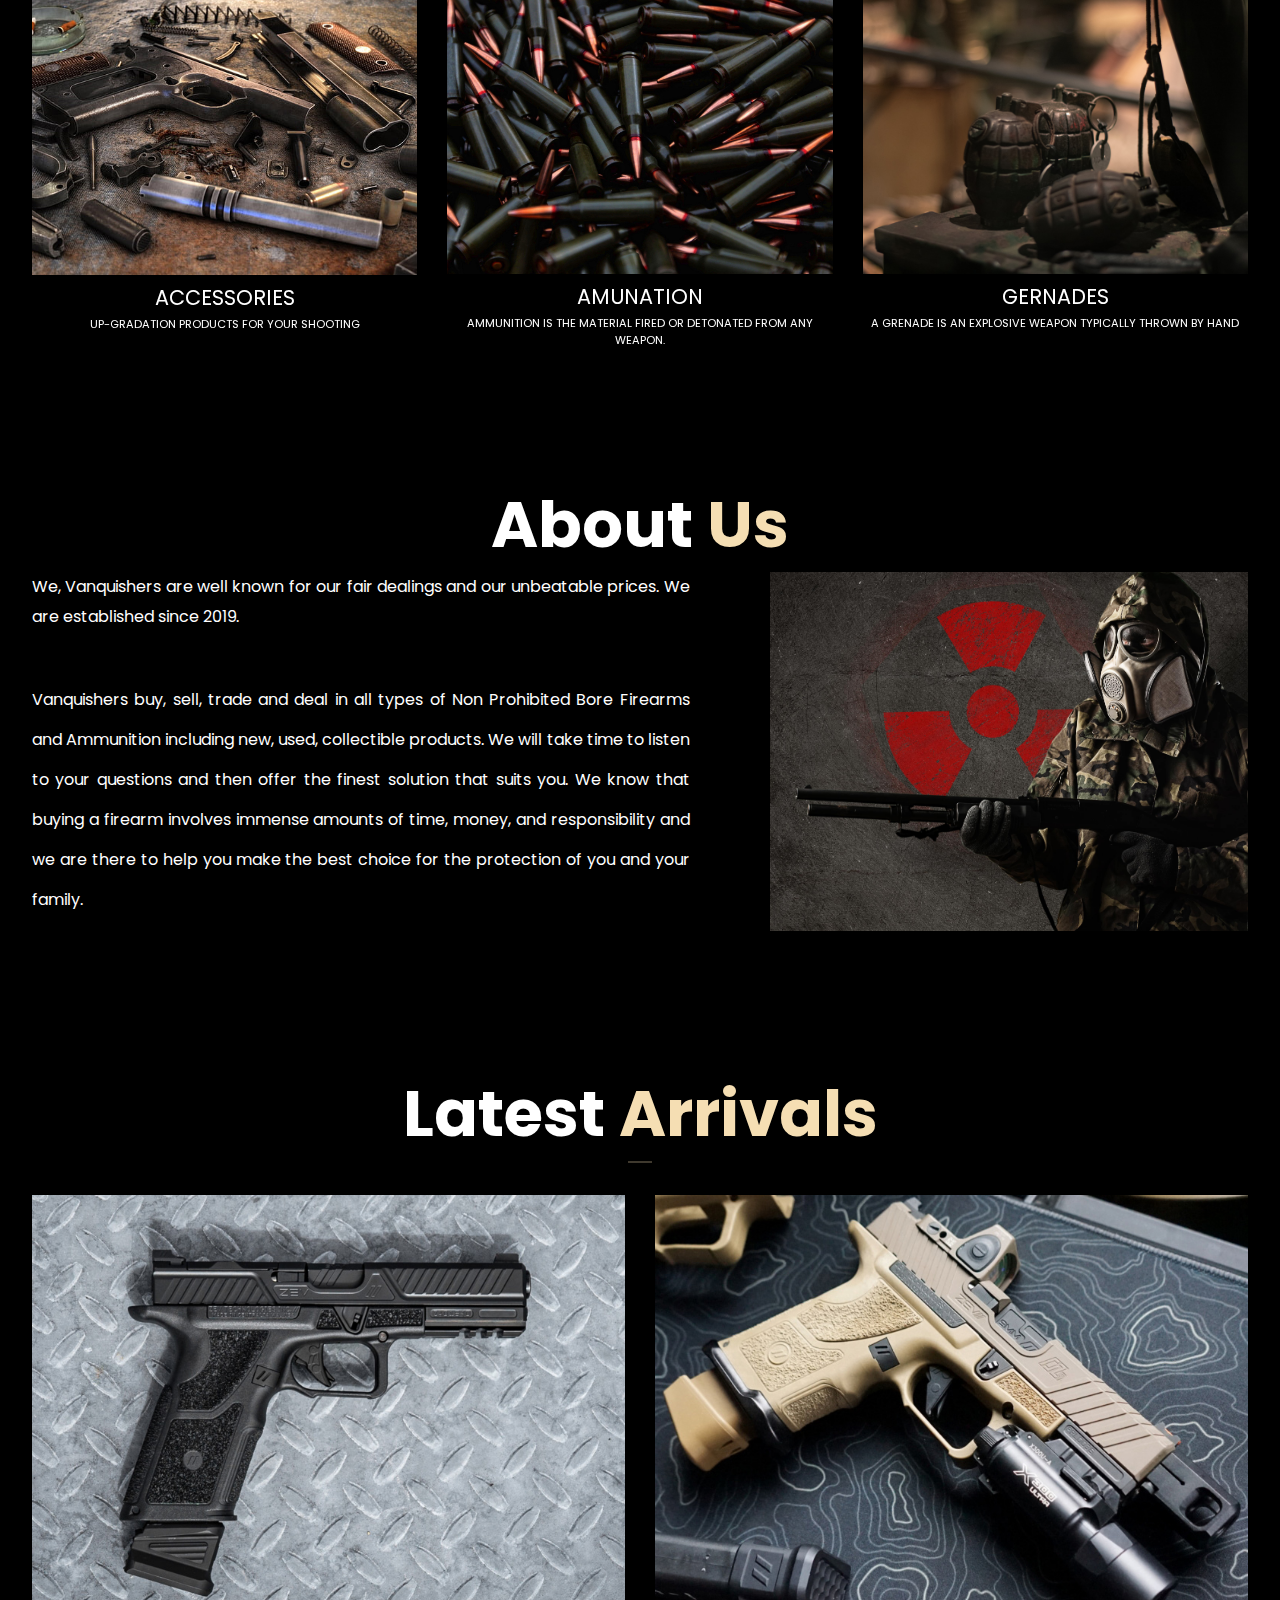
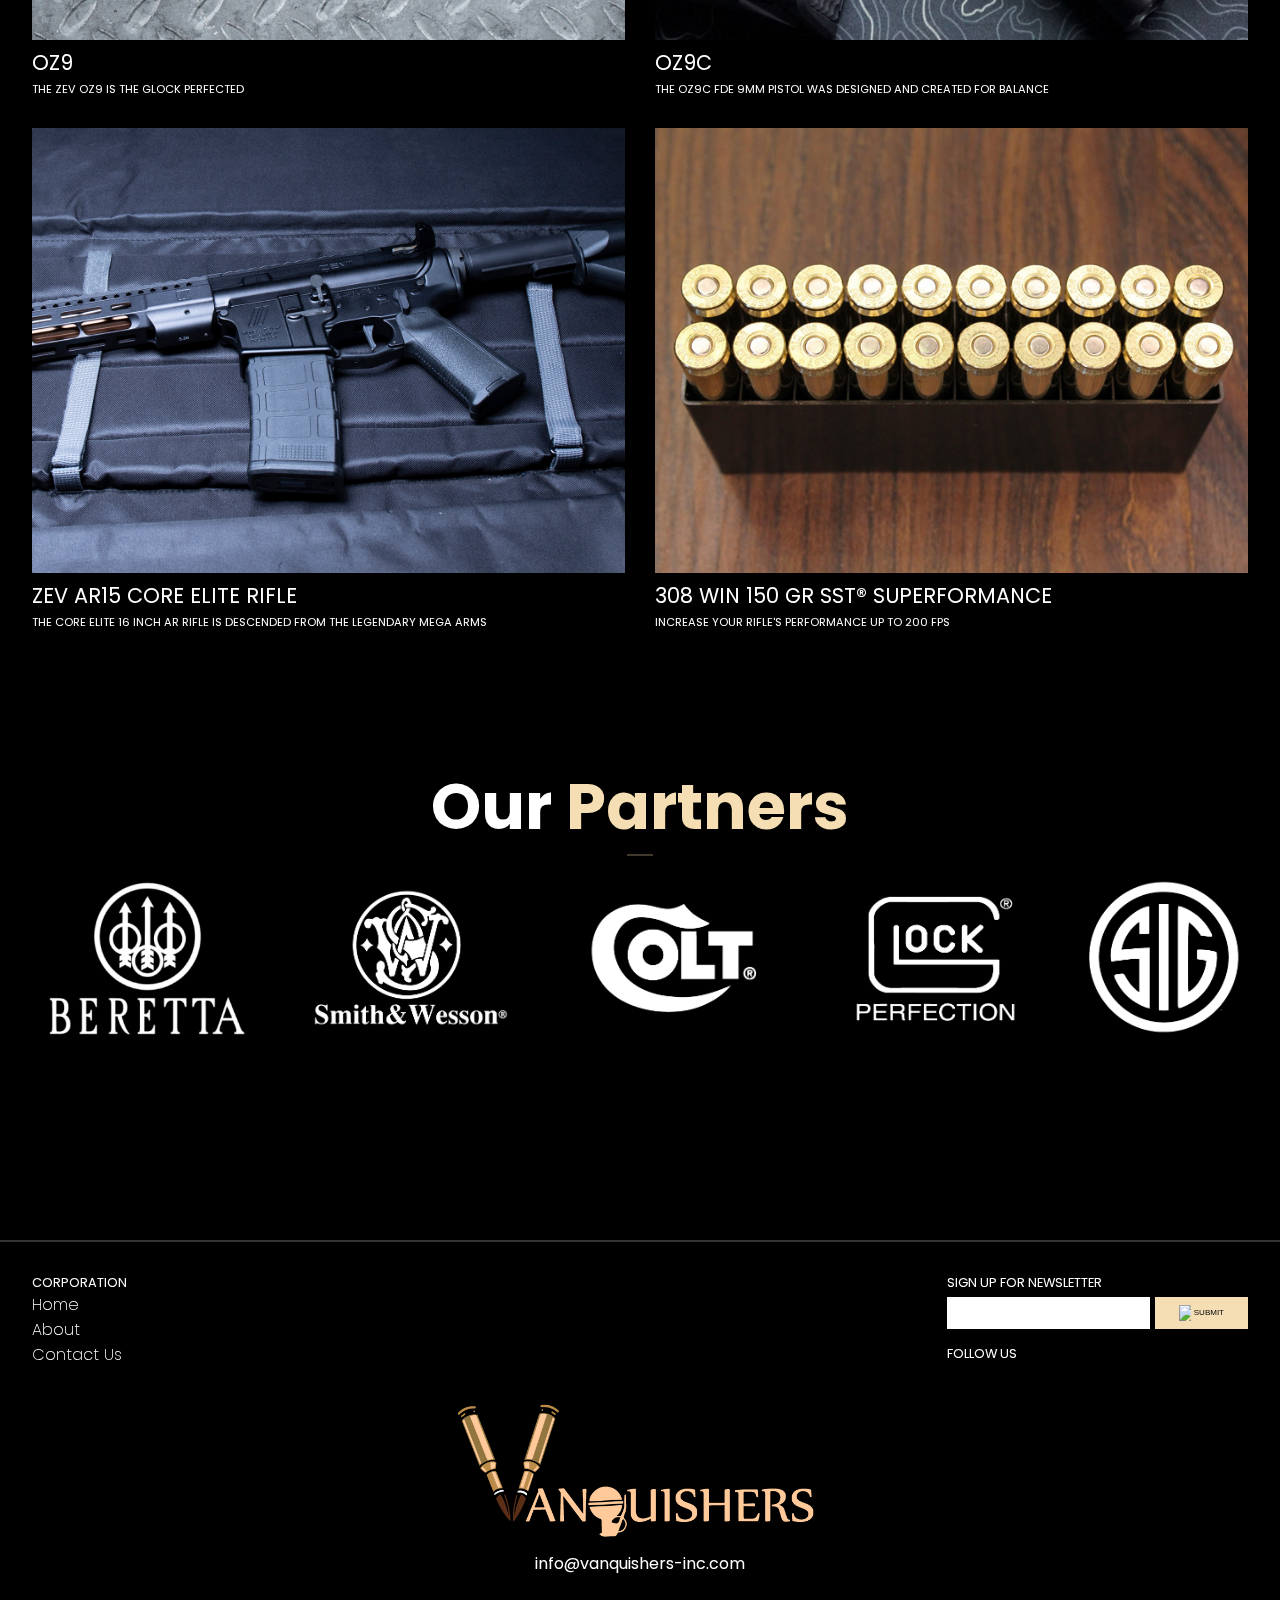
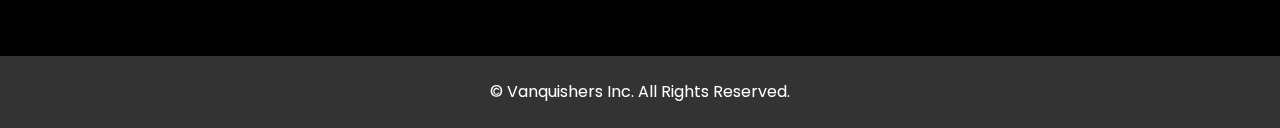
==== commit 2bf67ea7: "update" ====
--- a/index.html
+++ b/index.html
@@ -24,8 +24,10 @@
         </section>
         <section class="header__lower">
                 <div class="header__lower_video">
-                <video autoplay loop muted playsinline controls="true">
+                <video preload="yes" autoplay loop width="100%" height="auto" muted playsinline>
+                    <source src="/video/test.webm" type="video/webm">
                     <source src="/video/test.m4v" type="video/mp4">
+
                     Update your browser please.
                   </video>
                 </div>
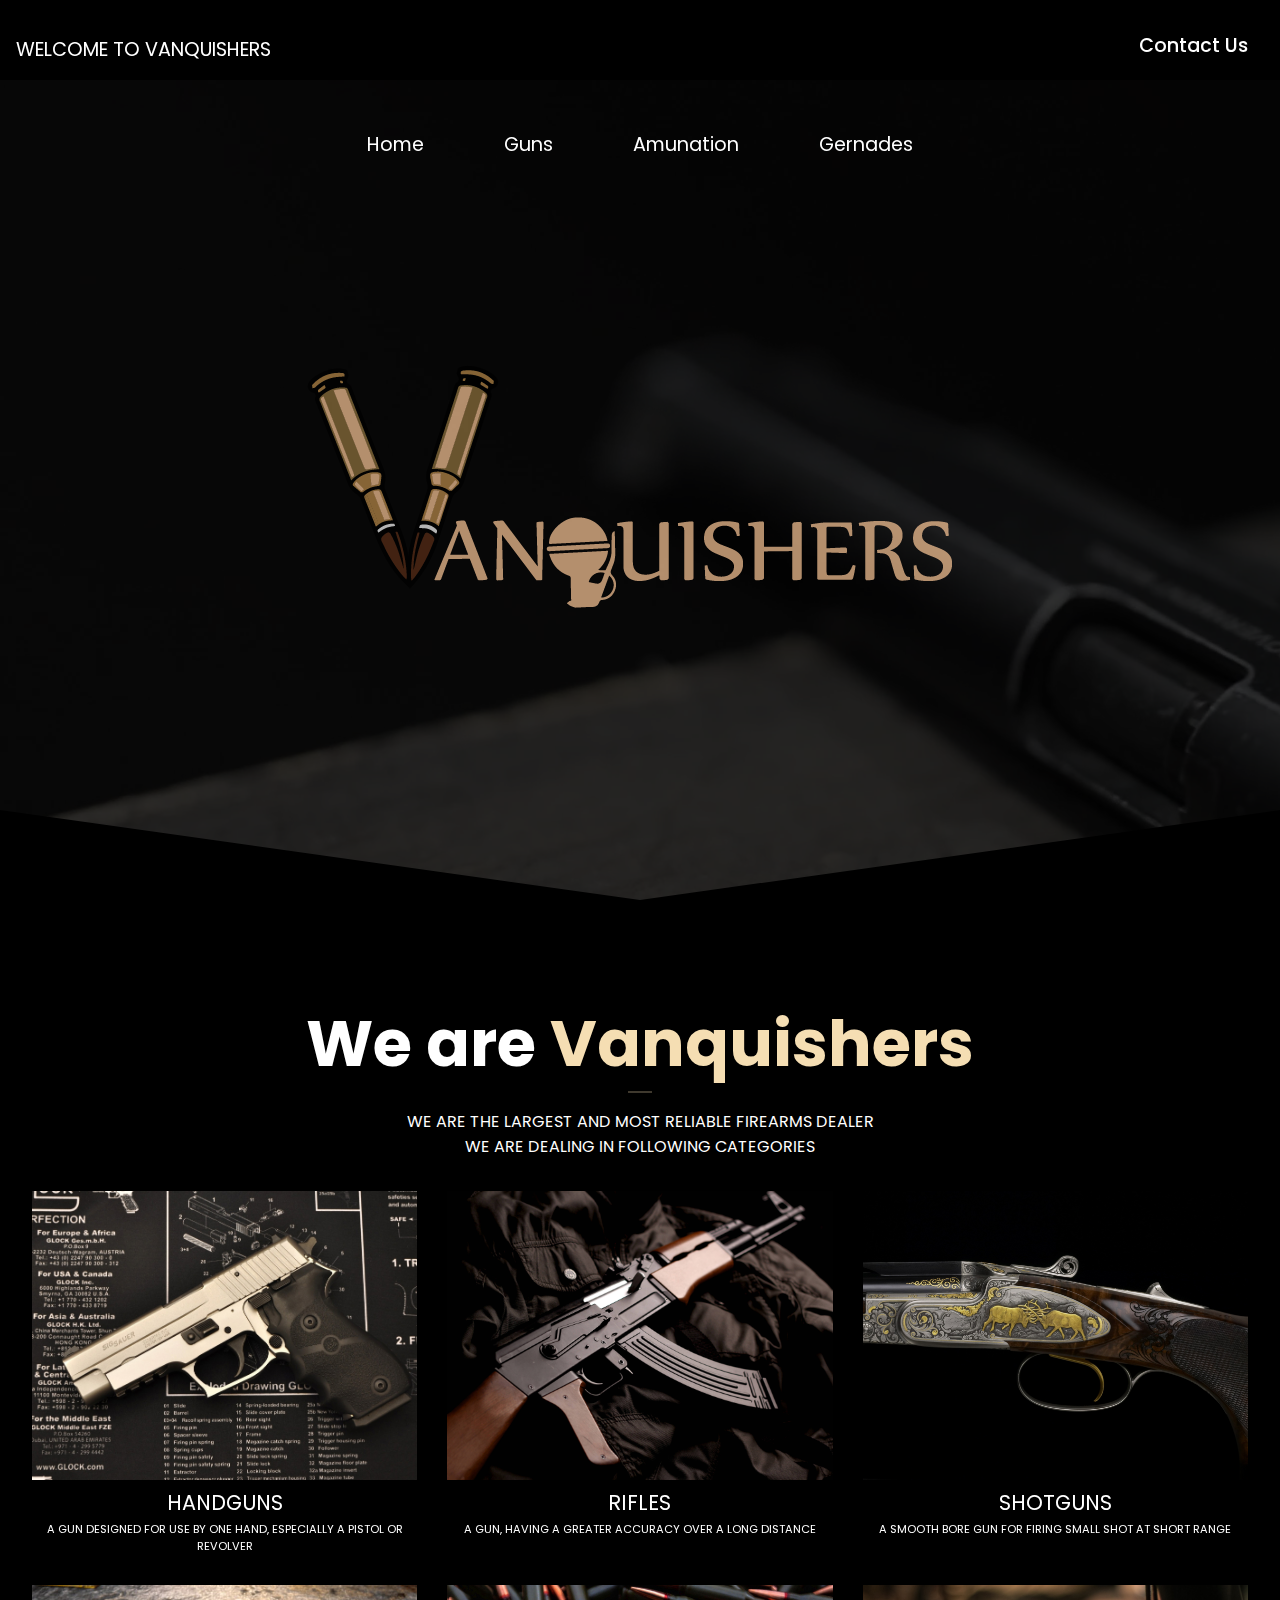
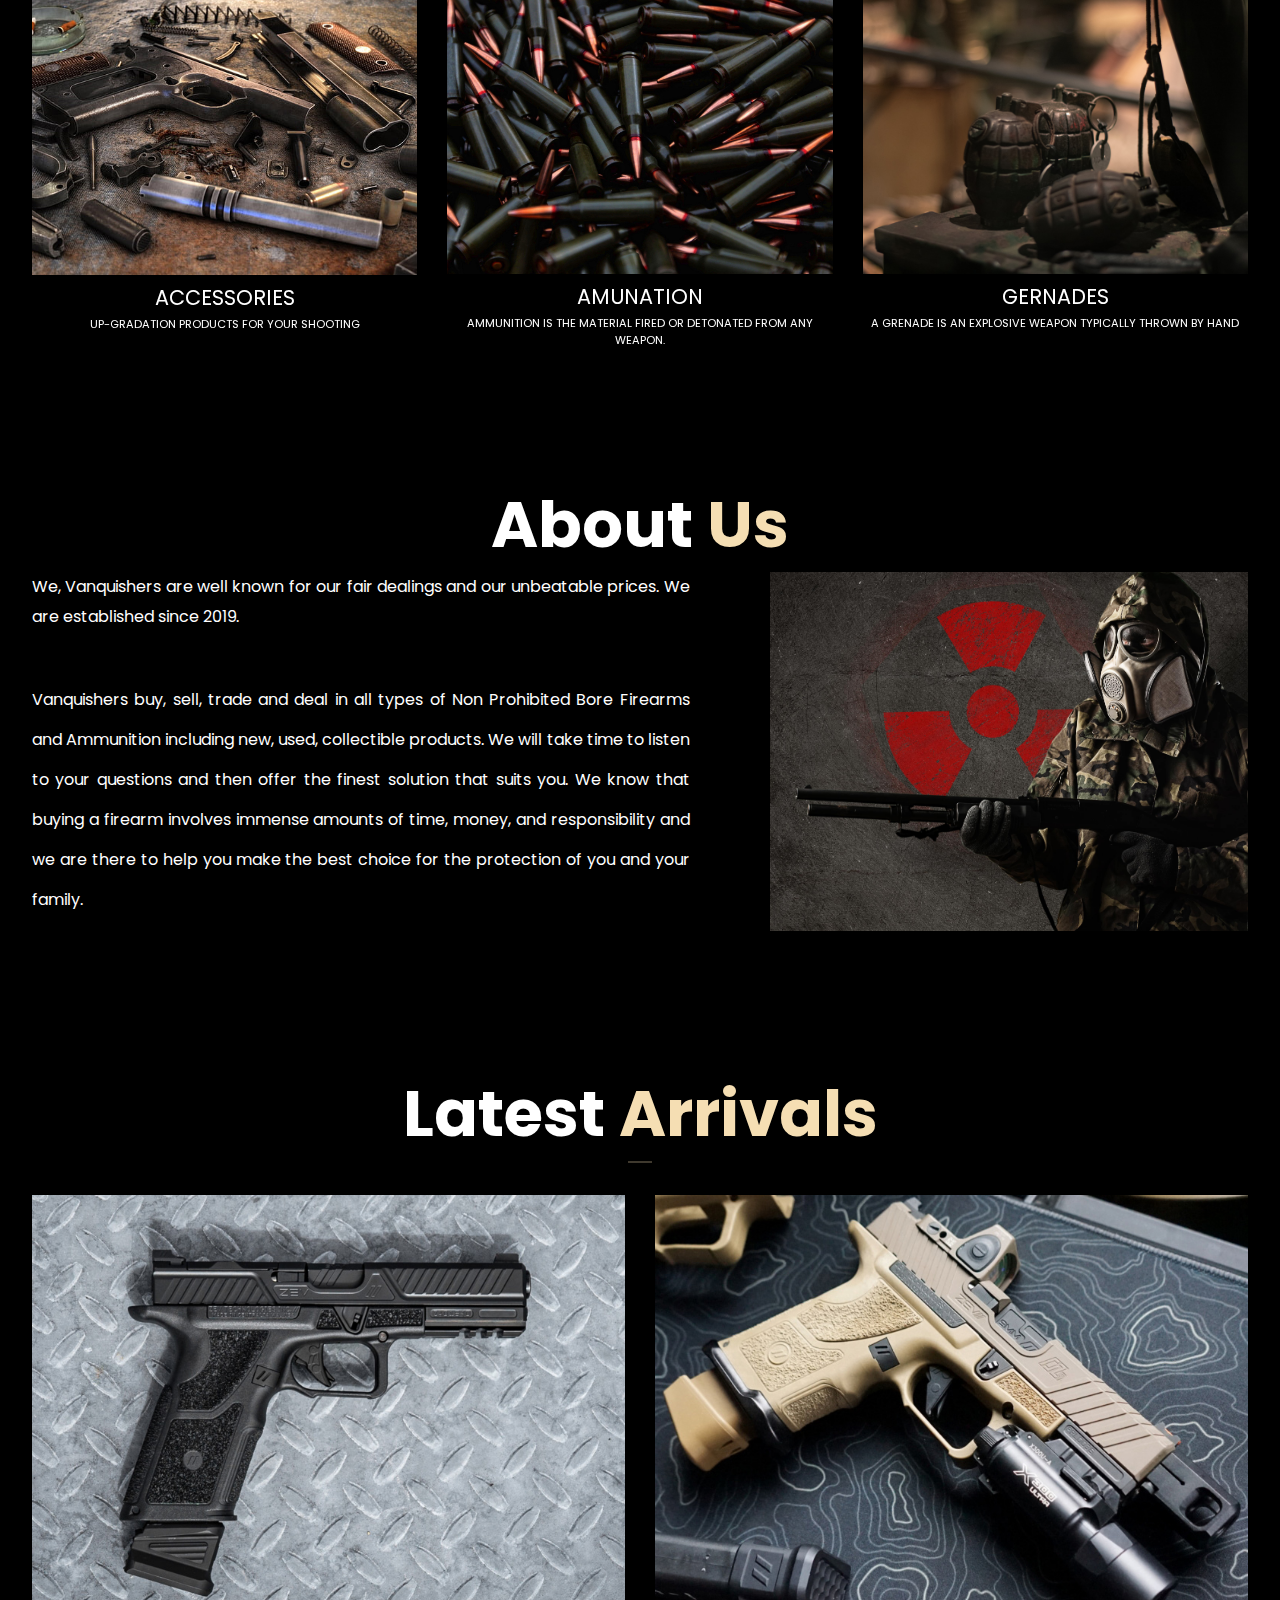
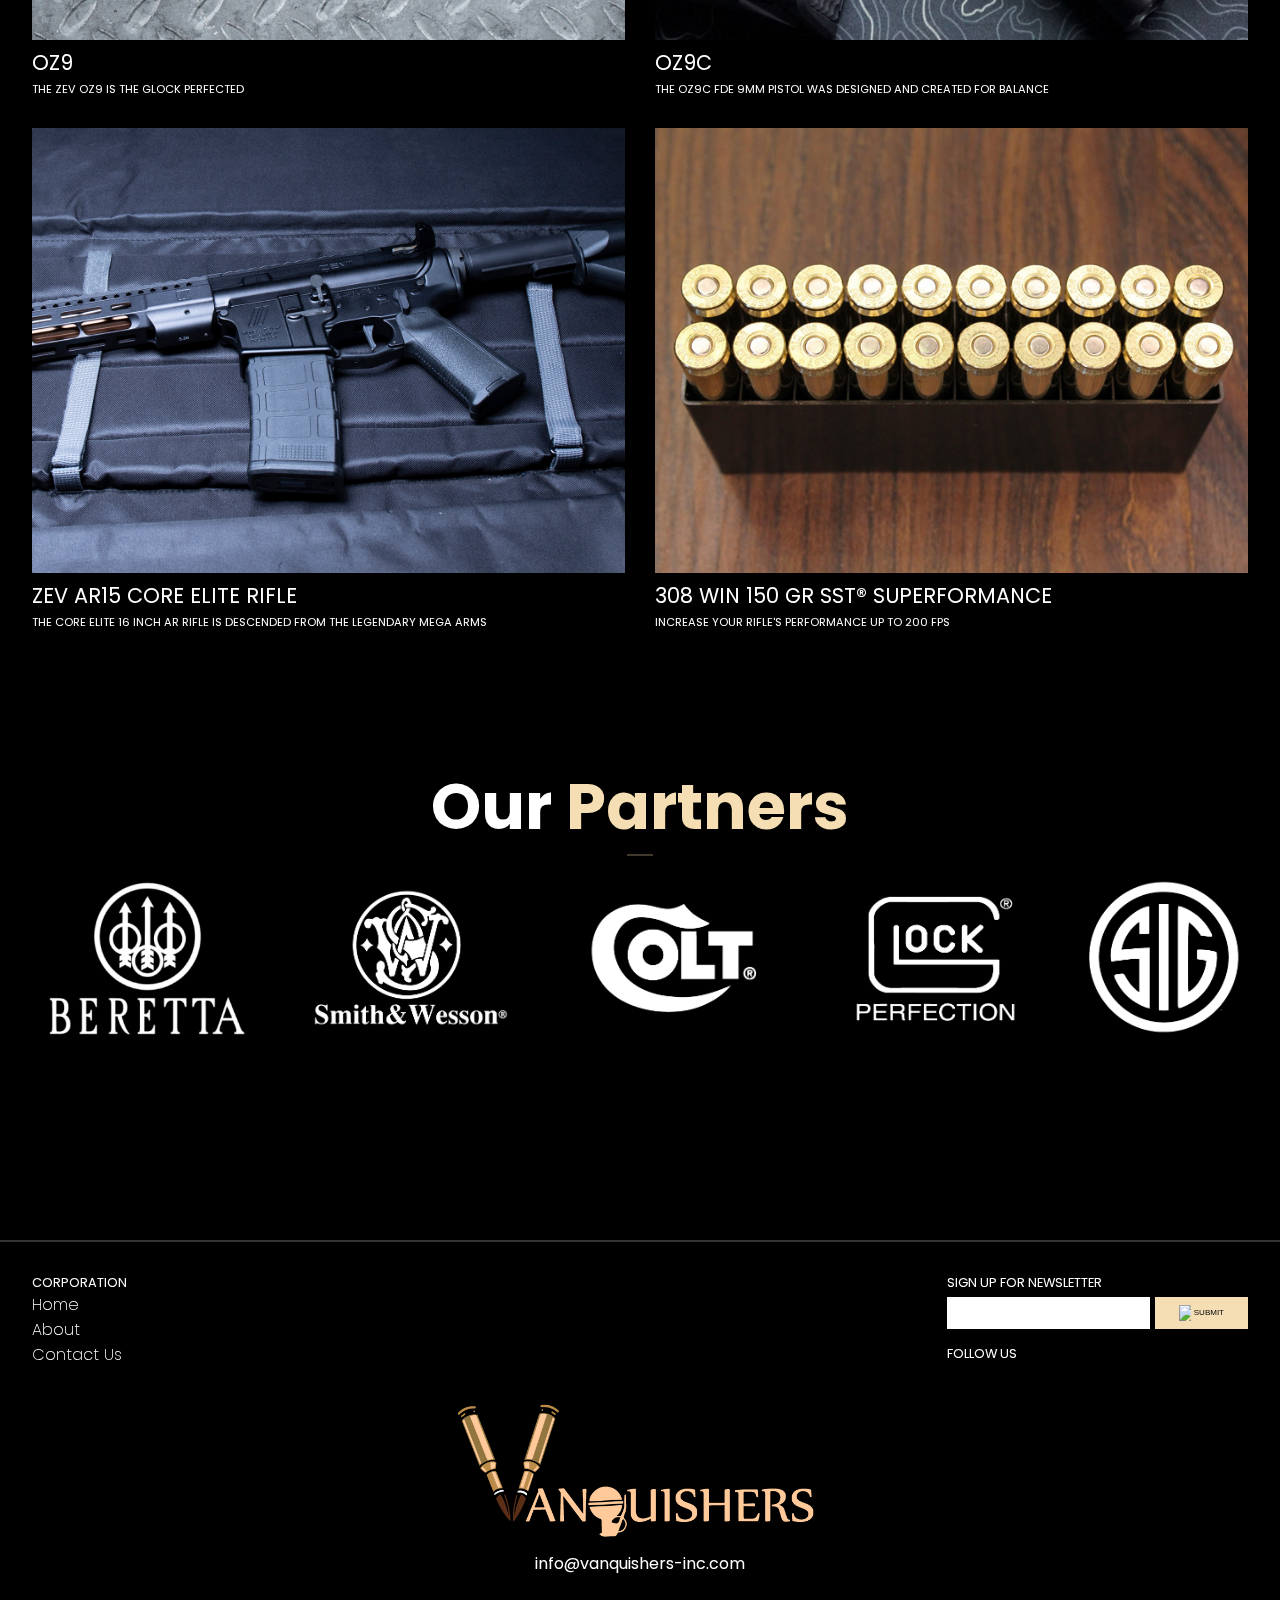
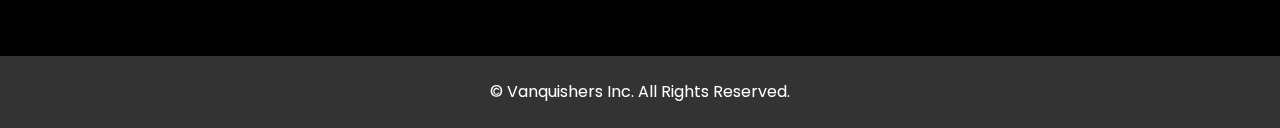
==== commit 12d7cbd6: "update" ====
--- a/index.html
+++ b/index.html
@@ -24,7 +24,7 @@
         </section>
         <section class="header__lower">
                 <div class="header__lower_video">
-                <video preload="yes" autoplay loop width="100%" height="auto" muted playsinline>
+                <video preload="yes" autoplay loop height="auto" muted playsinline>
                     <source src="/video/test.webm" type="video/webm">
                     <source src="/video/test.m4v" type="video/mp4">
 
